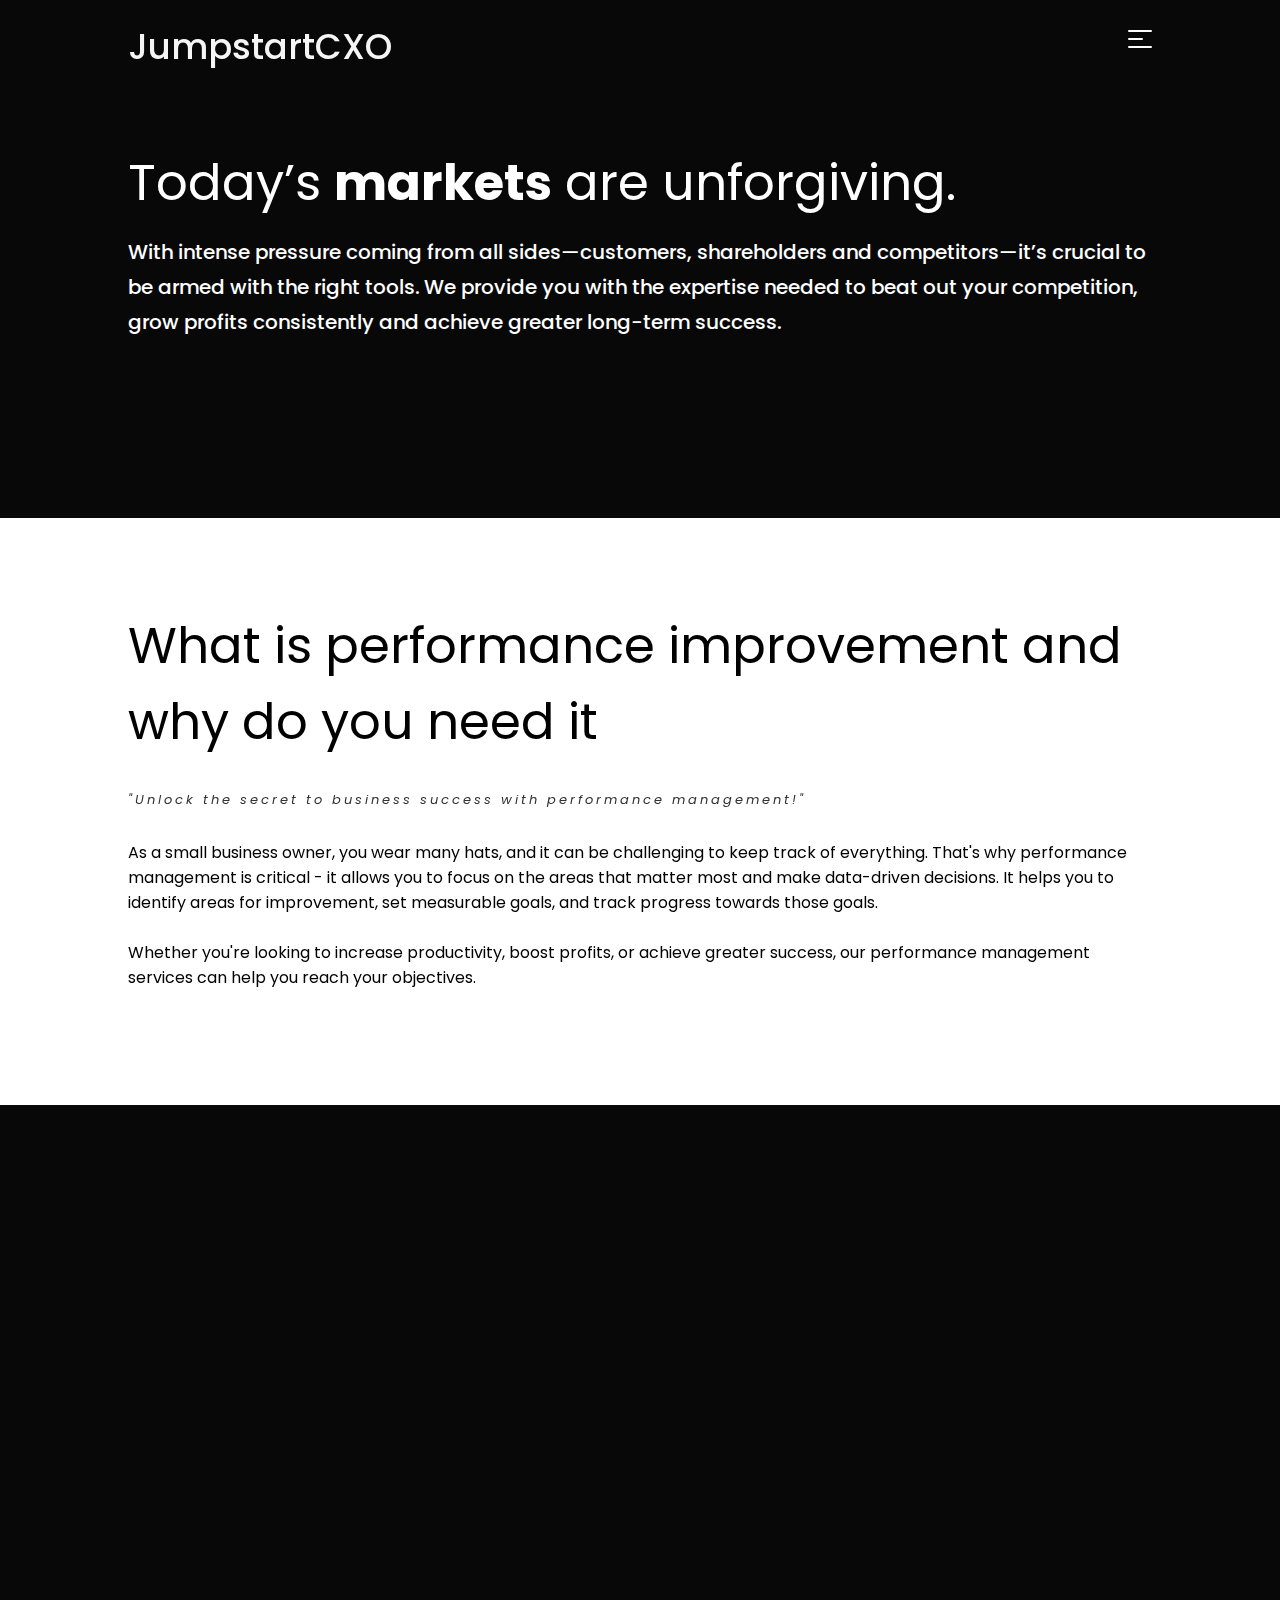
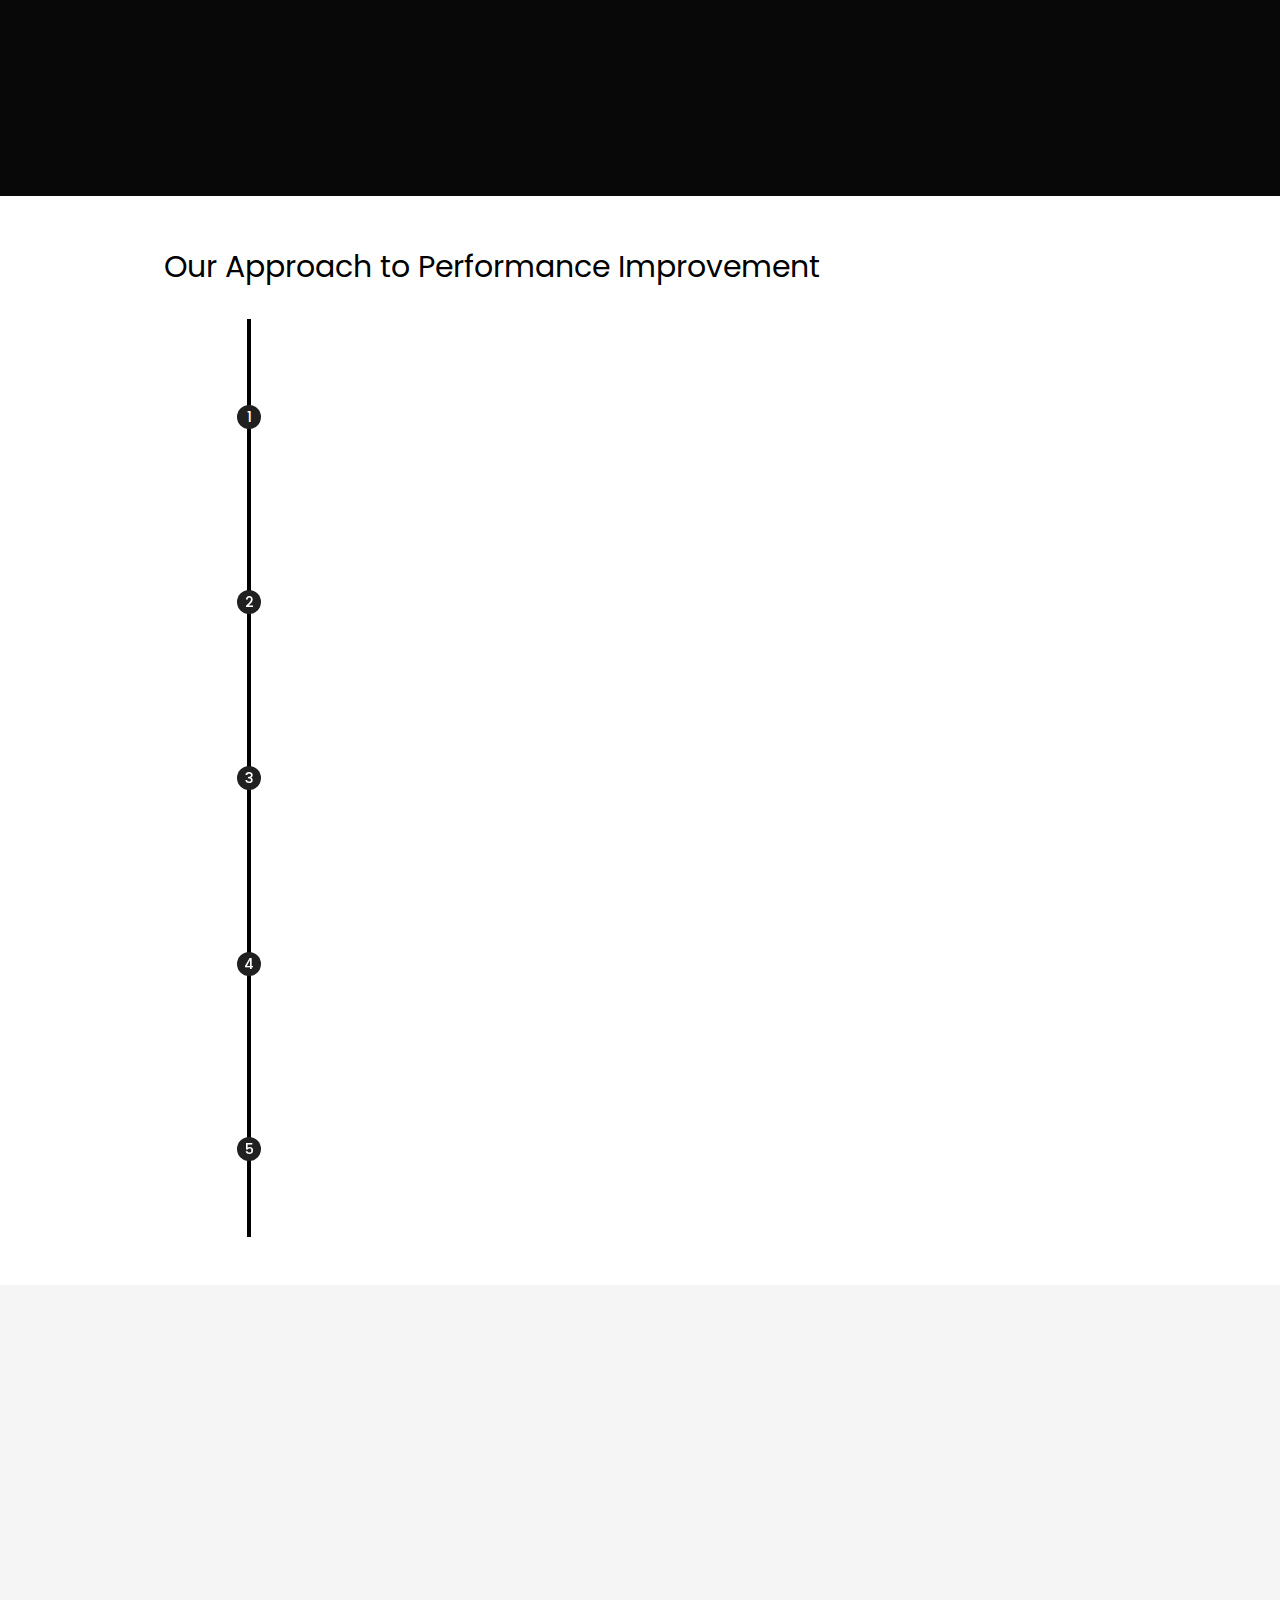
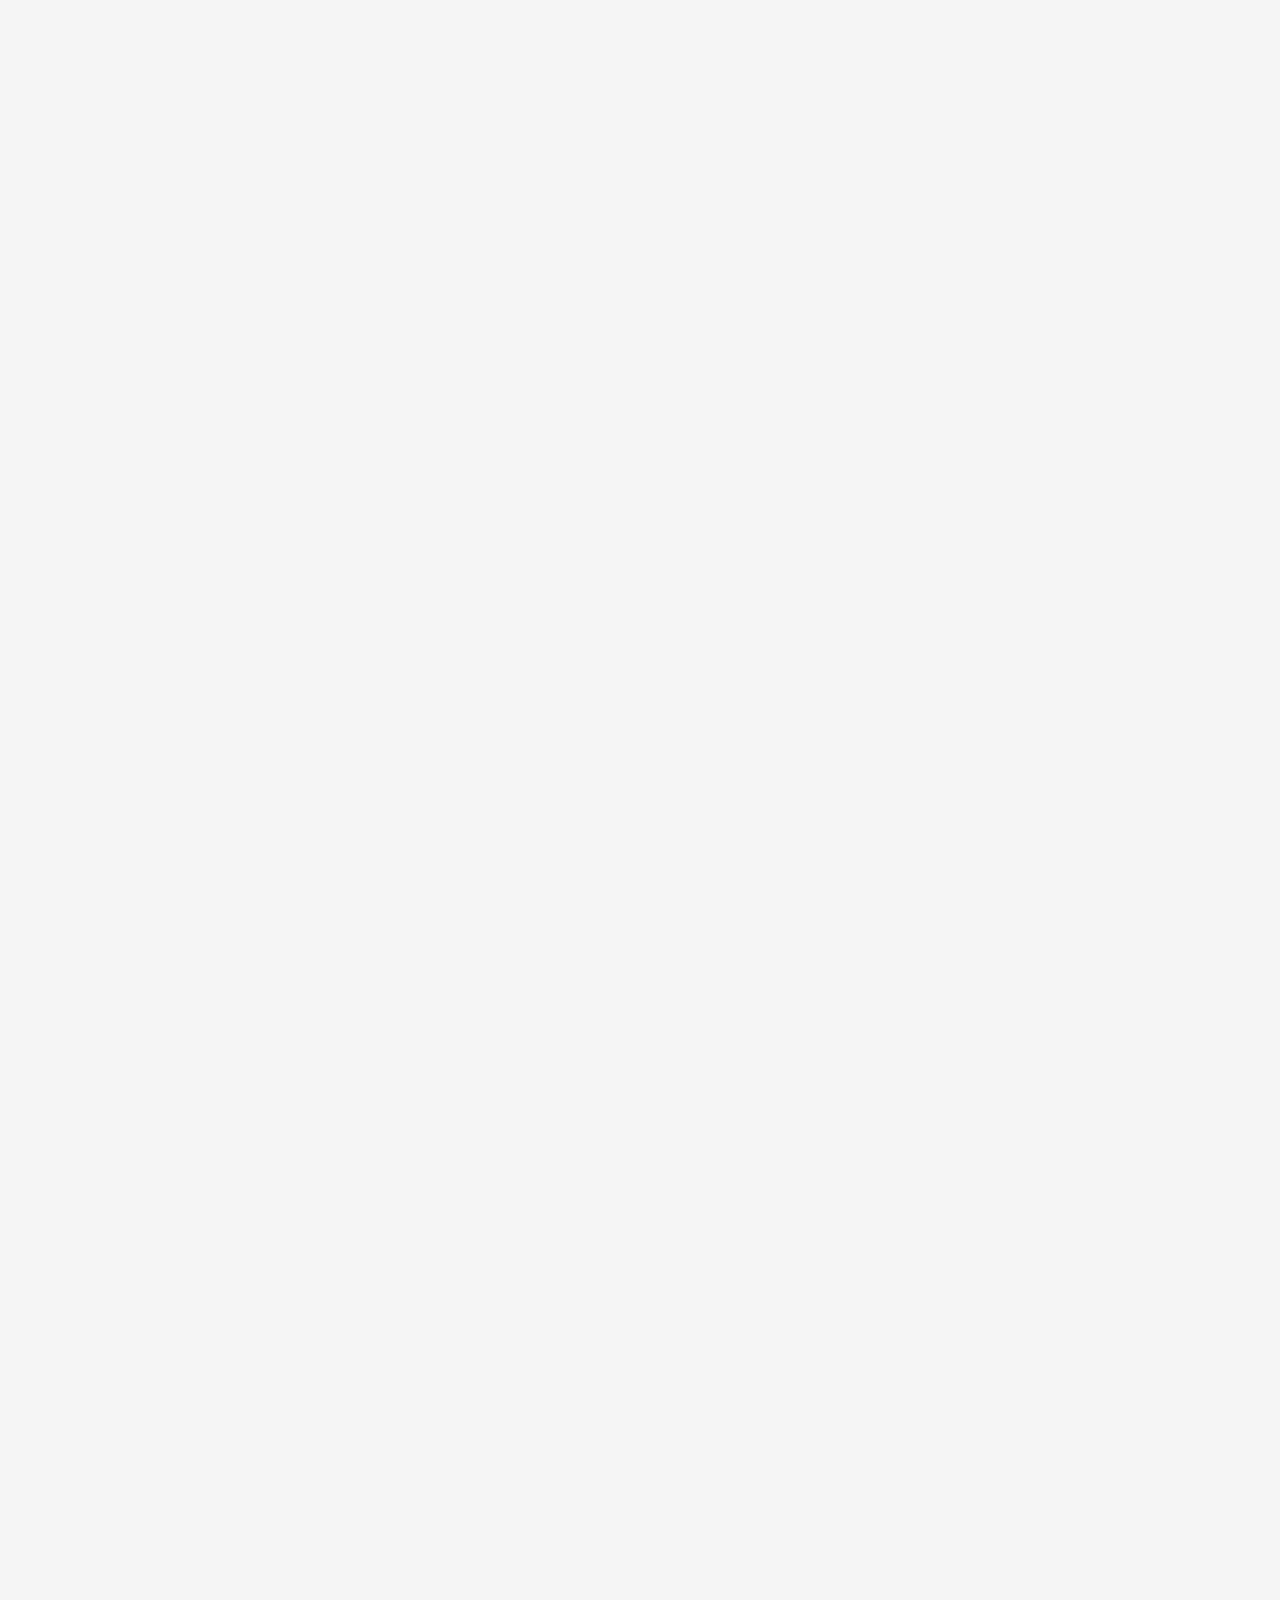
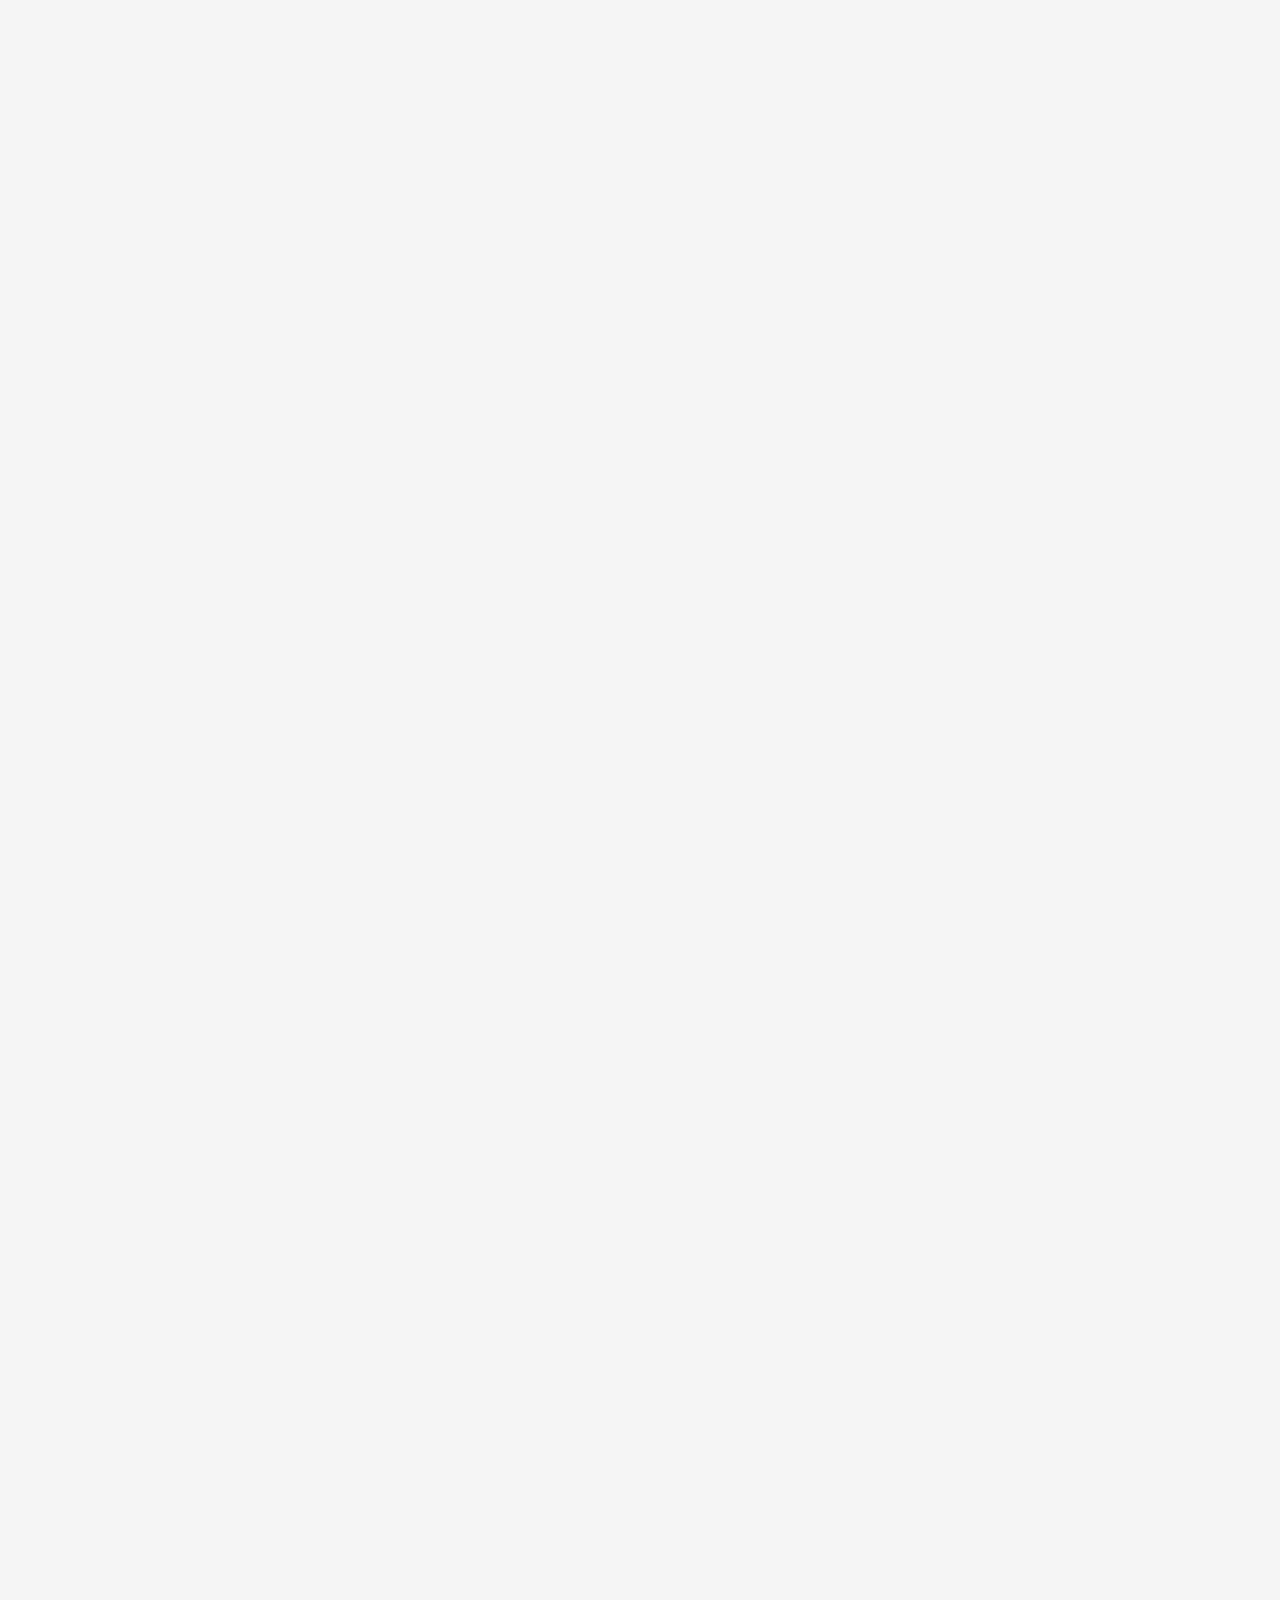
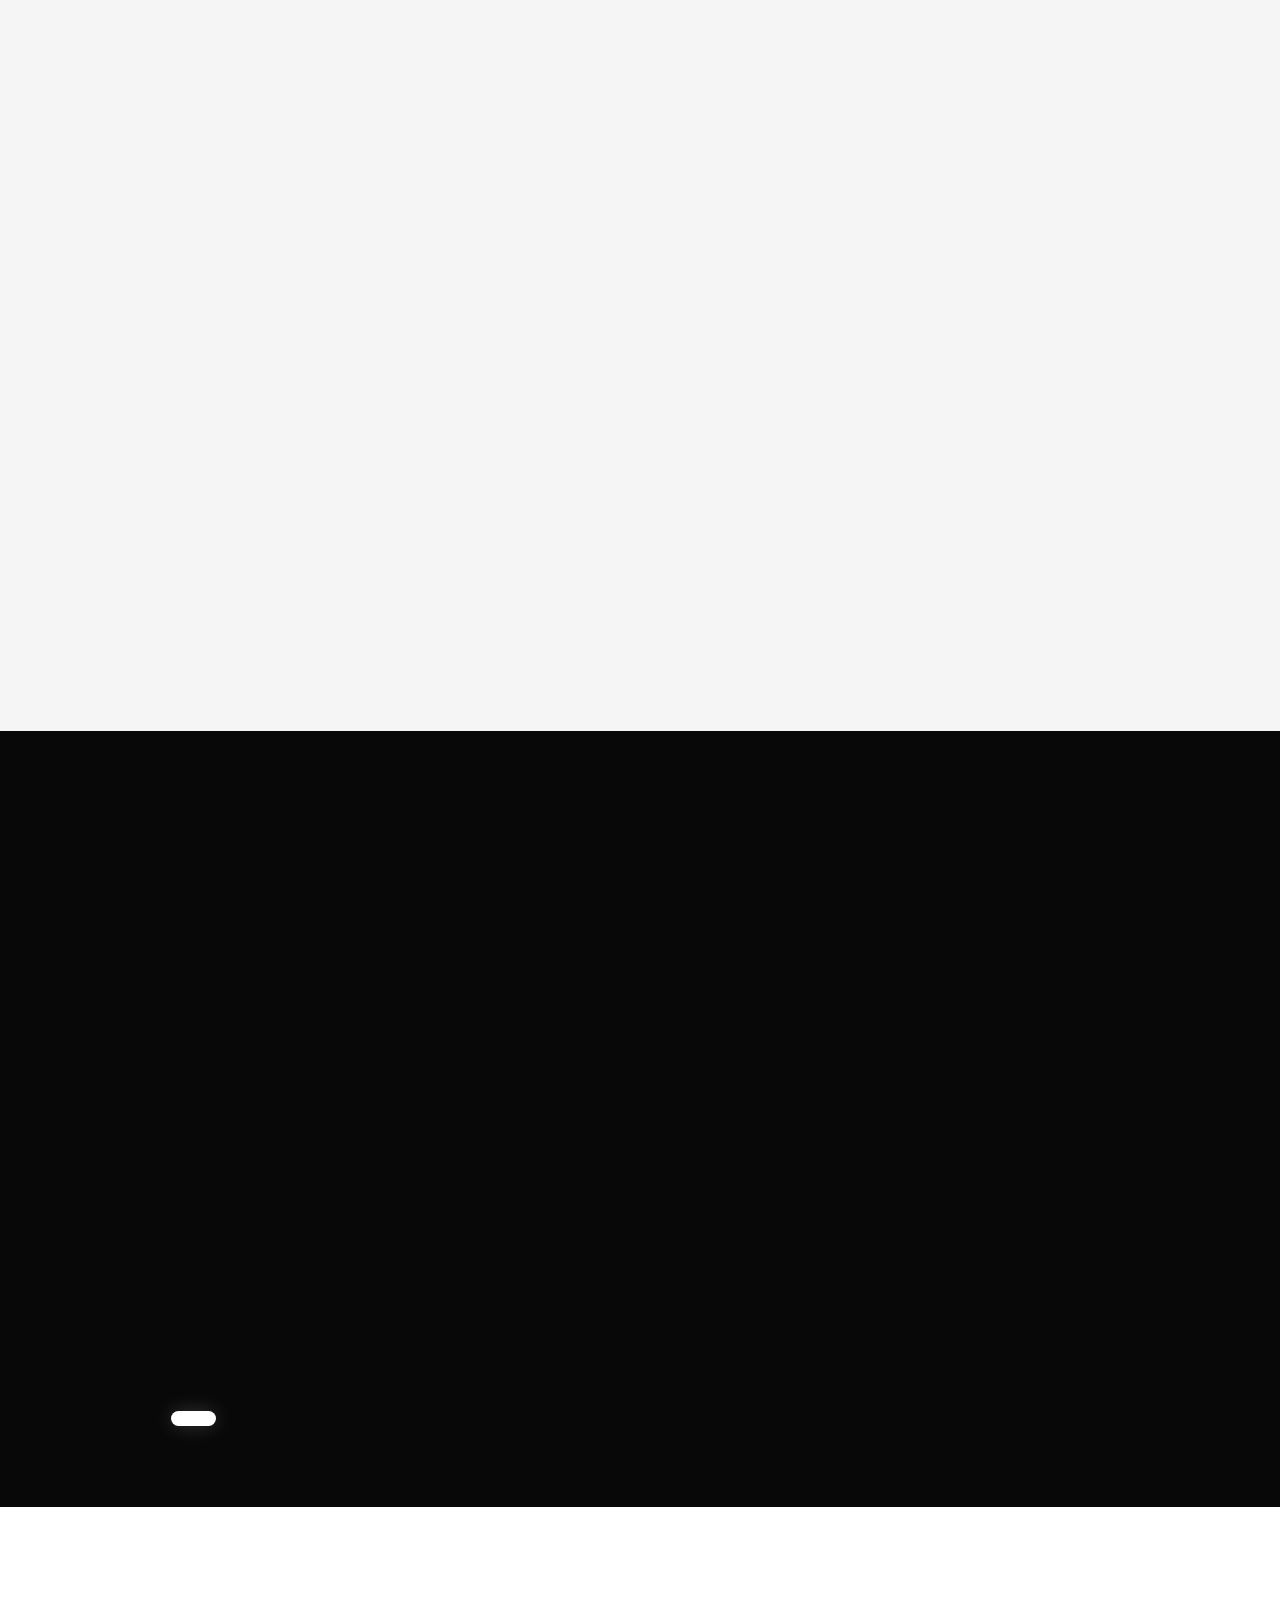
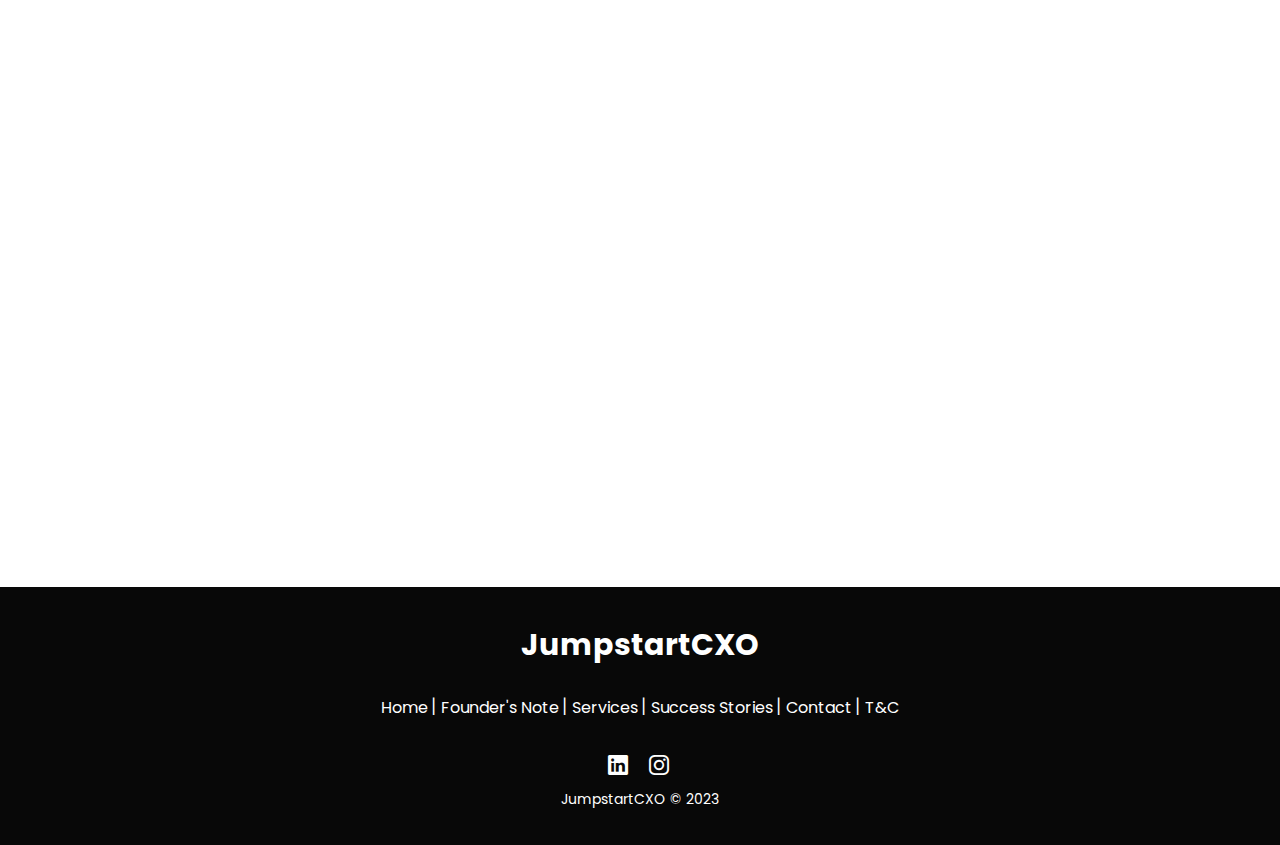
==== index.html @ d3c5786c "adding files" ====
<!DOCTYPE html>
<html lang="en">
<head>
    <meta charset="UTF-8">
    <meta name="viewport" content="width=device-width, initial-scale=1.0">
    <meta name="theme-color" content="#080808" />
    <title>JumpstartCXO | We Have Words</title>
    <link rel="stylesheet" href="css/style.css">
    <link rel="stylesheet" href="css/content.css">
    <link rel="shortcut icon" href="img/favicon.png" type="image/png">
    <link rel="preconnect" href="https://fonts.googleapis.com">
    <link href="https://unpkg.com/aos@2.3.1/dist/aos.css" rel="stylesheet">
    <link rel="stylesheet" href="https://unpkg.com/swiper/swiper-bundle.min.css" /> 
    <link rel="preconnect" href="https://fonts.gstatic.com" crossorigin >
<link href="https://fonts.googleapis.com/css2?family=Poppins:ital,wght@0,300;0,400;0,500;0,600;0,700;0,800;1,300;1,400;1,500;1,600;1,700;1,800&display=swap" rel="stylesheet">
<link rel="stylesheet" href="https://cdn.jsdelivr.net/npm/bootstrap-icons@1.10.2/font/bootstrap-icons.css">

</head>
<body>
       <header>
           
           <a href="index.html" style="text-decoration: none">
        <div class="logo" data-aos="fade" data-aos-delay="700">
            <h1>JumpstartCXO</h1>
        </div>
       </a>
            <label for="menu-control" class="hamburger" data-aos="fade" data-aos-delay="700">
    <i class="hamburger__icon"></i>
    <i style="width: 15px" class="hamburger__icon"></i>
    <i class="hamburger__icon"></i>
  </label>
  
  <input type="checkbox" id="menu-control" class="menu-control">
  
  <aside class="sidebar">
    
    <nav class="sidebar__menu">
      <a href="index.html">Home</a>
      <a href="founder-note.html">Founder's Note</a>
      <p style="margin-bottom: 20px"><a href="index.html#services">Services</a> <button style="background: transparent;color: whitesmoke;font-size: 32px;border:none" id="overr"><i class="bi bi-arrow-down"></i></button></p> <div id="over" class="over">
      <p style="font-size: 14px;"><a href="services/pi.html" >Profitability Improvement</p></a><br>
      <p style="font-size: 14px;margin-top: -25px"><a href="services/pm.html" style="">Performance Management</a></p><br>
      <p style="font-size: 14px;margin-top: -25px"><a href="services/pii.html" style="">Process Improvement</a></p></div>
      
      <a href="index.html#case-studies">Success stories</a>
      <a href="#contact">Contact</a>
    </nav>
    
    <label for="menu-control" class="sidebar__close"></label>
    
    <ul class="sidebar__social">
      <li>
       <a href="">
        <i class="bi bi-linkedin"></i>
        </a>
      </li>
      <li>
        <a href="">
         
        <i class="bi bi-instagram"></i>
        
        </a>
      </li>
    </ul>
  </aside>
  
       
    </header>
    <main>
    <section class="hero">
            <div class="home-text">
                 <p class="animate-text">
                    <span>Today’s <b>markets</b> are unforgiving.<br><b style="" class="b">With intense pressure coming from all sides—customers, shareholders and competitors—it’s crucial to be armed with the right tools. We provide you with the expertise needed to beat out your competition, grow profits consistently and achieve greater long-term success.</b>
                    </span>
                    <span>We help small businesses improve their <b>business performance</b> in a sustainable way.</span>
                    
                 </p>
                 
            </div>
        
   
 

    </section>
    
    <section class="our-philosophy">
        <div class="ph-div" data-aos="fade-up">
            <h1 class="heading">What is performance improvement and why do you need it</h1>
            
            <article>
                <p style="color: #323232;font-size: 13px;font-weight: 400;letter-spacing: 3px;margin-bottom: 30px;margin-top: -20px"><em>"Unlock the secret to business success with performance management!"</em> 
<br>
                </p>
                <p>
                 As a small business owner, you wear many hats, and it can be challenging to keep track of everything. That's why performance management is critical - it allows you to focus on the areas that matter most and make data-driven decisions. It helps you to identify areas for improvement, set measurable goals, and track progress towards those goals.
                </p>
                <br>
                <p>
                   Whether you're looking to increase productivity, boost profits, or achieve greater success, our performance management services can help you reach your objectives.
                </p>
                <br>
                
            </article>
        </div>
    </section>
    <section class="our-services" id="services">
      <h1 class="heading" data-aos="fade-up">Our Services</h1>
        <div class="services">
          <div class="container" data-aos="fade-up">

<a href="services/pi.html">
<div class="card">
<div class="front">
<div class="content">
<i class="bi bi-1-square"></i>

<h3>Profitability Improvement</h3>

</div>

</div>

<div class="back">

<div class="content" style="text-align: left">
<i class="bi bi-1-square"></i>

<h3>Profitability Improvement</h3>
<br>
<p>

We help you identify areas of margin erosion and cost leakages and develop and implement strategies that drive your profits up.
 
</p>

</div>

</div>

</div>
</a>
</div>


<div class="container" data-aos="fade-up">
<a href="services/pm.html">
<div class="card" >

<div class="front">

<div class="content">

<i class="bi bi-2-square"></i>

<h3>Performance Management</h3>

</div>

</div>

<div class="back">

<div class="content" style="text-align: left">
<i class="bi bi-2-square"></i>

<h3>Performance Management</h3>
<br>
<p>
We help companies develop and implement performance management systems that align with business objectives, track progress, and measure success.
</p>

</div>

</div>

</div>
</a>
</div>


<div class="container" data-aos="fade-up">
<a href="services/pii.html">
<div class="card" >

<div class="front">

<div class="content">

<i class="bi bi-3-square"></i>

<h3>Process<br> Improvement</h3>

</div>

</div>

<div class="back">

<div class="content" style="text-align: left">
<i class="bi bi-3-square"></i>

<h3>Process<br> Improvement</h3>
<br>
<p style="font-size: 13px">
We help organizations streamline their operations and increase efficiency through process mapping, process redesign, and implementation of Lean and Six Sigma methodologies.
</p>

</div>

</div>

</div>
</a>
</div>


        </div>
    </section>
    <section>
  <div class="aprch-con">
      <h1 class="heading" style="text-align: center;padding: 0 10vw;font-size: 30px">Our Approach to Performance Improvement</h1>
      <br>
      <br>
      <br>
    <div class="aprch-div div-1-apr" >
      <div class="ap-div">
        <div class="ap-div-u"></div>
      </div>
      <div class="app-div">1</div>
      <div class="app-div-u" data-aos="fade-up">
        <div class="app-div-u-u">
          <svg fill="none" stroke="currentColor" stroke-linecap="round" stroke-linejoin="round" stroke-width="2" style="height: 2.4rem;width: 2.4rem" viewBox="0 0 24 24">
            <path d="M12 22s8-4 8-10V5l-8-3-8 3v7c0 6 8 10 8 10z"></path>
          </svg>
        </div>
        <div class="ap-text">
          <h2 style="margin-bottom: 20px;font-weight: 400">Unparalleled Consulting minds</h2>
          <p style="font-size: 13px">Our team of experienced and talented consultants are experts in their fields. They have the knowledge and experience to help clients solve complex problems, identify opportunities for improvement and maximize value creation.
</p>
        </div>
      </div>
    </div>
    <div class="aprch-div" >
      <div class="ap-div">
        <div class="ap-div-u"></div>
      </div>
      <div class="app-div">2</div>
      <div class="app-div-u" data-aos="fade-up">
        <div class="app-div-u-u">
          <svg fill="none" stroke="currentColor" stroke-linecap="round" stroke-linejoin="round" stroke-width="2" style="height: 3rem;width: 3rem" viewBox="0 0 24 24">
            <path d="M22 12h-4l-3 9L9 3l-3 9H2"></path>
          </svg>
        </div>
        <div class="ap-text">
          <h2 style="margin-bottom: 20px;font-weight: 400">Philosophy of evidence over opinion</h2>
          <p style="font-size: 13px">While previous experience informs the starting point, the correct solution is deduced from the data. The evidence base is collaboratively built and shared with the client.</p>
        </div>
      </div>
    </div>
    <div class="aprch-div" >
      <div class="ap-div">
        <div class="ap-div-u"></div>
      </div>
      <div class="app-div">3</div>
      <div class="app-div-u" data-aos="fade-up">
        <div class="app-div-u-u">
          <svg fill="none" stroke="currentColor" stroke-linecap="round" stroke-linejoin="round" stroke-width="2" style="height: 3rem;width: 3rem" viewBox="0 0 24 24">
            <circle cx="12" cy="5" r="3"></circle>
            <path d="M12 22V8M5 12H2a10 10 0 0020 0h-3"></path>
          </svg>
        </div>
        <div class="ap-text">
          <h2 style="margin-bottom: 20px;font-weight: 400">A delivery plan with implementation support</h2>
          <p style="font-size: 13px">We use our findings on improvement opportunities to develop a delivery plan. Our extensive experience in improvement programs takes us beyond planning to actual implementation</p>
        </div>
      </div>
    </div>
    <div class="aprch-div" >
      <div class="ap-div">
        <div class="ap-div-u"></div>
      </div>
      <div class="app-div">4</div>
      <div class="app-div-u" data-aos="fade-up">
        <div class="app-div-u-u">
          <i style="font-size: 3rem" class="bi bi-bounding-box"></i>
            <circle cx="12" cy="5" r="3"></circle>
            <path d="M12 22V8M5 12H2a10 10 0 0020 0h-3"></path>
          </svg>
        </div>
        <div class="ap-text">
          <h2 style="margin-bottom: 20px;font-weight: 400">Collaborative but challenging</h2>
          <p style="font-size: 13px">We understand that getting results means working with those who do the work. We carry out our vast majority of projects at clients’ sites and with their involvement, but we remain objective. When needed, we will challenge them respectfully to improve outcomes.
</p>
        </div>
      </div>
    </div>
    <div class="aprch-div" style="padding-bottom: 2.5rem" >
      <div class="ap-div">
        <div class="ap-div-u"></div>
      </div>
      <div class="app-div">5</div>
      <div class="app-div-u" data-aos="fade-up">
        <div class="app-div-u-u">
          <svg fill="none" stroke="currentColor" stroke-linecap="round" stroke-linejoin="round" stroke-width="2" style="height: 3rem;width: 3rem" viewBox="0 0 24 24">
            <path d="M20 21v-2a4 4 0 00-4-4H8a4 4 0 00-4 4v2"></path>
            <circle cx="12" cy="7" r="4"></circle>
          </svg>
        </div>
        <div class="ap-text">
          <h2 style="margin-bottom: 20px;font-weight: 400">Track record of success</h2>
          <p style="font-size: 13px">We have successfully delivered multiple organizational cost reduction transformations, with savings consistently in the range of 15-25%.



</p>
        </div>
      </div>
    </div>
  </div>
</section>
    <section class="our-works" id="case-studies">
        <h1 class="heading" data-aos="fade-up">Success Stories</h1>
        <div class="case-studies">
            
            
            <div class="case-items" data-aos="fade-up">
                <a href="success-stories/margin-expansion-through-sales-channel-optimisation.html" style="text-decoration: none">
                <img src="img/9.jpg">
                <div class="case-text"><h4>Margin expansion through sales-channel optimisation</h4>
                <span class="tag" style="width: 200px;color: white; background: #080808;border-color: whitesmoke;margin-bottom: 300px;">Profitability Improvement</span> <span class="tag" style="width: 80px;color: white; background: #080808;border-color: whitesmoke">Retail</span>
                </a>
                </div>
                
            </div>
            <div class="case-items" data-aos="fade-up">
                <a href="success-stories/margin-expansion-through-improved-pricing-accuracy.html" style="text-decoration: none">
                <img src="img/4.jpg">
                <div class="case-text dif"><h4>Margin Expansion through improved pricing accuracy</h4>
                <span class="tag" style="width: 200px;color: white; background: #080808;border-color: whitesmoke">Profitability Improvement</span> <span class="tag" style="width: 120px;color: white; background: #080808;border-color: whitesmoke">Wholesale</span>
                </a>
                </div>
            </div>
            <div class="case-items" data-aos="fade-up">
                <a href="success-stories/margin-expansion-through-cost-optimisation.html" style="text-decoration: none">
                <img src="img/6.jpg">
                <div class="case-text"><h4>Margin Expansion through cost optimisation</h4>
                <span class="tag" style="width: 200px;color: white; background: #080808;border-color: whitesmoke">Profitability Improvement</span> <span class="tag" style="width: 80px;color: white; background: #080808;border-color: whitesmoke">Retail</span></a></div>
            </div>
            <div class="case-items" data-aos="fade-up">
                <a href="success-stories/increasing-throughput-through-inventory-management.html" style="text-decoration: none">
                <img src="img/5.jpg">
                <div class="case-text dif"><h4>Increasing throughput through inventory management</h4>
                <span class="tag" style="width: 200px;color: white; background: #080808;border-color: whitesmoke">Profitability Improvement</span> <span class="tag" style="width: 120px;color: white; background: #080808;border-color: whitesmoke">Manufacturing</span></a></div>
            </div>
            <div class="case-items" data-aos="fade-up">
                <a href="success-stories/higher-project-success-using-advanced-project-management-techniques.html" style="text-decoration: none">
                <img src="img/8.jpg">
                <div class="case-text"><h4>Higher Project success using advanced project management techniques</h4>
                <span class="tag" style="width: 200px;color: white; background: #080808;border-color: whitesmoke">Process Improvement</span> <span class="tag" style="width: 120px;color: white; background: #080808;border-color: whitesmoke">Professional Services</span>
                </a>
                </div>
            </div>
            
          
        </div>
        
        
    </section>
    
    
    
    <section class="our-testimonials">
        <h1 class="heading" data-aos="fade-up">Testimonials</h1>
        <div class="swiper" style="padding-bottom: 80px"> 
            <div class="swiper-wrapper" > 
     <div class="swiper-slide" data-aos="fade-up"><p><svg xmlns="http://www.w3.org/2000/svg" width="30" height="30" viewBox="0 0 24 24" style="color: #757575;padding: 7px"><path d="M14.017 21v-7.391c0-5.704 3.731-9.57 8.983-10.609l.995 2.151c-2.432.917-3.995 3.638-3.995 5.849h4v10h-9.983zm-14.017 0v-7.391c0-5.704 3.748-9.57 9-10.609l.996 2.151c-2.433.917-3.996 3.638-3.996 5.849h3.983v10h-9.983z"/></svg>We engaged JumpstartCXO to help us overcome performance roadblocks in our oversees operations in the areas of logistics and go-to market, and they delivered beyond our expectations. Their strategic approach to performance improvement transformed our operations and led to significant gains in productivity and efficiency. Their expert analysis and tailored solutions have helped us streamline our operations, increase efficiency, and boost overall productivity. We now have the systems, processes, and tools in place to drive sustained success and growth. We are grateful for their support and highly recommend JumpstartCXO to any business looking to drive performance improvement.<svg xmlns="http://www.w3.org/2000/svg" width="30" height="30" viewBox="0 0 24 24" style="color: #757575;padding: 7px"><path d="M9.983 3v7.391c0 5.704-3.731 9.57-8.983 10.609l-.995-2.151c2.432-.917 3.995-3.638 3.995-5.849h-4v-10h9.983zm14.017 0v7.391c0 5.704-3.748 9.571-9 10.609l-.996-2.151c2.433-.917 3.996-3.638 3.996-5.849h-3.983v-10h9.983z"/></svg></p>
         <div class="author">
             <a href="https://www.hytjewelry.com/" style="text-decoration: none; color: #080808">
             <img src="img/avatar.jpg" alt="">
             <div class="name">
                 
                 
                 
             <span><b>Yash Khinduka</b></span>
             <br>
             <span>Founder, HYT Jewelry </span>
             </div>
             </a>
         </div></div>  
     
     </div> 
     
     <div class="swiper-prev" style="right: 70px"><i class="bi bi-arrow-left"></i></div>
     <div class="swiper-next" style="right: 0px"><i class="bi bi-arrow-right"></i></div>  
     <div class="swiper-pagination"
     style="position: absolute;z-index: 21;left: 0px;width: 130px!important;height: 50px;display: flex;justify-content: center;align-items: center;left: auto!important;bottom: 0px !important; background: transparent">
         
     </div>
    </section>
    <section class="contact" id="contact">
        <h1 class="heading" data-aos="fade-up">Let's talk</h1>
        <br>
        <p data-aos="fade-up">Don't let underperformance hold your business back any longer. Contact us today to schedule a consultation and discover how our performance measurement services can help your business achieve its goals.</p>
        <div class="form" data-aos="fade-up">
            <form>
            <div class="form-left">
             <i class="bi bi-person-circle" style="font-size: 20px"></i><input class="form-input" placeholder="Your Name" name="name" type="text"><br>
                <i class="bi bi-envelope-fill" style="font-size: 20px"></i><input class="form-input" placeholder="Your Email" name="email"  type="email"><br>
                <i class="bi bi-phone-fill" style="font-size: 20px"></i></i><input class="form-input" placeholder="Your Phone Number" name="phone" type="text"><br>
            </div>
            <div class="form-right">
                <i class="bi bi-chat-square-text-fill" style="font-size: 20px; position: absolute;margin-top: 10px"></i><textarea class="form-textarea" name="message" placeholder="Tell us about your project"></textarea><br>
                <input type="checkbox" name="t&c" id="t&c" required > <label>agree to all <a href="t-and-c.html" style="color: black; border-color: black"> T&Cs</a></label>
                <button type="submit" class="form-button">Send <i class="bi bi-arrow-right" style="font-size: 20px"></i></button>
            </div>
            </form>
        </div>
    </section>
   </main>
<footer class="footer-distributed">

			

				<h3 style="font-size: 30px">JumpstartCXO</h3>

				<p class="footer-links">
					<a href="index.html" class="link-1">Home</a>
					
					<a href="founder-note.html">Founder's Note</a>
				
					<a href="index.html#services">Services</a>
				
					<a href="index.html#case-studies">Success Stories</a>
					
					<a href="index.html#contact">Contact</a>
					<a href="t-and-c.html">T&C</a>
				</p>

				
			

			

				<div class="footer-icons">

					<a href="#"><i class="bi bi-linkedin"></i></a>
					<a href="#"><i class="bi bi-instagram"></i></a>

				</div>


			

			

				<p class="footer-company-name">JumpstartCXO  © 2023</p>

				
			

		</footer>
    
<script src="https://unpkg.com/swiper/swiper-bundle.min.js"></script>    
<script src="https://unpkg.com/aos@2.3.1/dist/aos.js"></script> 

<script> 
    AOS.init({
    duration: 700,
    }); 

    const swiper = new Swiper('.swiper', 
        { 
        direction: 'horizontal',
        loop: true,
        pagination: { 
        el: '.swiper-pagination', 
        clickable: true,
        bulletClass: 'swiper-bullet',
        bulletActiveClass: 'swiper-active',
        },
        navigation: { 
        nextEl: '.swiper-next',
        prevEl: '.swiper-prev', 
        },
        scrollbar: { 
        el: '.swiper-scrollbar', 
        },
        slidesPerView: 1,
        spaceBetween: 10,
        breakpoints: {
          450: {
            slidesPerView: 1,
            spaceBetween: 20,
          },
          900: {
            slidesPerView: 1,
            spaceBetween: 70,
          },
        },
         });
         
    
</script>    
<script>
         const txts=document.querySelector(".animate-text").children,
               txtsLen=txts.length;
           let index=0;
          const textInTimer=5000,
                textOutTimer=4500;

         function animateText() {
            for(let i=0; i<txtsLen; i++){
              txts[i].classList.remove("text-in","text-out");  
            }
            txts[index].classList.add("text-in");

            setTimeout(function(){
                txts[index].classList.add("text-out");              
            },textOutTimer)

            setTimeout(function(){

              if(index == txtsLen-1){
                  index=0;
                }
               else{
                   index++;
                 }
                animateText();
            },textInTimer); 
         }
         
         animateText();
       const overr =document.querySelector("#overr")
       const over = document.querySelector("#over")
       overr.onclick = function() { over.classList.toggle('tick'); }
</script>
  
  
</body>
</html>
---- css/style.css ----
* {
    margin: 0;
    padding: 0;
    box-sizing: border-box;
    scroll-behavior: smooth;
    font-family: 'Poppins', sans-serif;
}

.heading {
    font-size: 65px;
    font-weight: 400;
}

body {
    width: 100vw;
    overflow-x: hidden;
}        

@media (max-width: 800px){ 
    .heading {
    font-size: 50px;
    font-weight: 400;
    }
}

@media (max-width: 450px){ 
    .heading {
    font-size: 40px;
    font-weight: 400;
    }
}

header {
    padding: 20px 10vw;
    width: 100%;
    z-index: 9999;
    position: absolute;
   
}


header .logo h1{
    color: whitesmoke;
    font-size: 35px;
    font-weight: 500;
}

.hamburger {
  position: absolute;
  right: 10vw;
  top: 30px;
  display: flex;
  height: 18px;
  width: 24px;
  flex-direction: column;
  justify-content: space-between;
  cursor: pointer;
  user-select: none;
  z-index: 1;
}

.hamburger__icon {
    display: inline-block;
    height: 2px;
    width: 24px;
    color: #fff;
    background: #fff;
    border-radius: 2px;
}

.blur-back {
    height: 100vh;
    width: 100%;
    position: fixed;
    top: 0;
    right: -100%;
    background: rgba(255,255,255,0.0);
    backdrop-filter: blur(20px);
    transition: 0.5s ease-in-out;
    z-index: 99;
}

.sidebar {
  height: 100vh;
  width: 320px;
  background: rgba(0,0,0,0.6);
  backdrop-filter: blur(20px);
  position: fixed;
  top: 0;
  right: -100%;
  padding: 0 40px;
  display: flex;
  flex-direction: column;
  transition: 0.6s ease-in-out;
  z-index: 9999;
}

.sidebar__close {
    position: absolute;
    top: 50%;
    left: -30px;
    background: #fff;
    color: #000;
    height: 60px;
    width: 60px;
    border-radius: 50%;
    box-shadow: 0 0 20px 20px rgba(0,0,0,0.03);
    display: flex;
    justify-content: center;
    align-items: center;
    transform: translatex(100%);
    cursor: pointer;
    transition: transform 0.6s ease-in-out 0.2s;
}

.sidebar__close::before, .sidebar__close::after {
      content: "";
      height: 2px;
      background: #000;
      width: 24px;
      display: block;
      position: absolute;
}

.sidebar__close::after {
      transform: rotate(90deg);
}

.sidebar__menu {
    display: flex;
    flex-direction: column;
    flex: 1;
    justify-content: center;
    font-size: 30px;
    margin-top: 80px;
    margin-bottom: 20px;
    color: #fff;
    
}

.sidebar__menu a {
  color: currentcolor;
  text-decoration: none;
  transform: translatex(80%);
  transition: transform 0.5s ease-in-out;
  margin-bottom: 20px;
}

.over {
    height: 0px;
    transition: .3s;
    overflow: hidden;
}

.tick {
    height: 150px; ! important 
   
}

.sidebar__menu a::before {
        content: "";
        height: 2px;
        background: #fff;
        width: 120px;
        position: absolute;
        bottom: -2px;
        left: 0;
        transform: translatex(-50%);
        opacity: 0;
        transition: transform 0.5s ease-in-out, opacity 0.5s linear;
}      


.sidebar__menu a:hover::before {
          transform: translatex(0);
          opacity: 1;
}

 .sidebar__menu a:nth-child(1) {
	 transition-delay: 0.1s;
}
 .sidebar__menu a:nth-child(2) {
	 transition-delay: 0.15s;
}
 .sidebar__menu a:nth-child(3) {
	 transition-delay: 0.2s;
}
 .sidebar__menu a:nth-child(4) {
	 transition-delay: 0.25s;
}
 .sidebar__menu a:nth-child(5) {
	 transition-delay: 0.3s;
}
 .sidebar__social {
	 display: flex;
	 list-style: none;
	 padding: 0;
	 margin-bottom: 80px;
}
 .sidebar__social li {
	 margin: 4px;
}
 .sidebar__social a, .sidebar__social i {
	 display: inline-block;
	 height: 18px;
	 width: 18px;
	 font-size: 20px;
	 margin: 10px;
	 color: white;
}
 .menu-control {
	 display: none;
}
 .menu-control:checked + .sidebar {
	 right: 0;
}

 .menu-control:checked + .sidebar .sidebar__close {
	 transform: translatex(0) rotate(45deg);
}
 .menu-control:checked + .sidebar .sidebar__menu a {
	 transform: translatex(0);
}

/* Header End */
/* Hero Start */
.hero {
    background: #080808;
    color: whitesmoke;
    padding: 150px 10vw 140px 10vw;
    width: 100%;
    overflow-x: hidden;
}

.hero-heading h1 {
    font-size: 70px;
    font-weight: 400;
}

.home-text p{
	margin-bottom:120px;
	width: 80vw;
	height: 12vh;
}


.home-text p span{
    font-size: 50px;
    color:#fff;
    font-weight: 400;
    display: inline-block;
    display: none;
    line-height: 1.3;
}

.home-text p span .b {
    font-size: 20px;
    font-weight: 500; 
    margin-top: 20px;
    line-height: 35px; 
    display: block;
}

.home-text p span .ana {
    font-size: 60px;
    margin-top: 100px;
}

.home-text p span.text-in{
	display: block;
	animation: textIn .5s;
}
.home-text p span.text-out{
	animation: textOut .5s;
}
@keyframes textIn{
	0%{
		transform: translateY(100%);
		opacity: 0;
	}
	100%{
		transform: translateY(0%);
		opacity: 1;
	}
}
@keyframes textOut{
	0%{
		transform: translateY(0%);
		opacity: 1;
	}
	100%{
		transform: translateY(-100%);
   opacity: 0;
	}
}

@media (max-width: 1000px){
    .home-text p{
    height: 40vh;
    }
}

@media (max-width: 450px){
    .home-text p{
    height: 30vh;
    font-size: 18px;
    }
    .home-text p span {
    font-size: 32px;
    font-weight: 400;
}
.home-text p span .b {
    font-size: 13px;
}
.home-text p span .ana {
    font-size: 35px;
    margin-top: 50px;
}


}






.hero-buttons {
    margin-top: 80px;
}

.hero-buttons button {
    padding: 13px 34px;
    border-radius: 35px;
    margin-right: 25px;
    margin-top: 20px;
    font-size: 20px;
    font-weight: 300;
    text-align: center;
    width: 220px;
    border: 2px solid whitesmoke;
}

.light-button {
    border: none;
    background: whitesmoke;
    transition: 500ms;
    z-index: 1;
}

.light-button:hover {
    background: #d4d4d4;
}

.dark-button {
    background: #080808;
    color: whitesmoke;
    transition: 500ms;
    z-index: 1;
}

.dark-button:hover {
    background: #d4d4d4;
    color: black;
}

.ccc {
    width: 450px;
}

.ppp {
    padding: 30px 20px;
}

@media (max-width: 800px){
    .ccc {
    width: 300px;
}

.ppp {
    padding: 20px 15px;
}
    
    .hero {
        padding: 130px 7vw 90px 7vw;
    }
    header {
        padding: 25px 7vw;
    }
    .hero-heading h1 {
    font-size: 50px;
    font-weight: 400;
    }
}

@media (max-width: 450px){
    .hero {
        padding: 100px 5vw 70px 5vw;
    }
    header {
        padding: 20px 5vw;
    }
    header .logo h1 {
        font-size: 25px;
    }
    .hero-heading h1 {
        font-size: 50px;
        font-weight: 400;
    }
    .hero-buttons {
        margin-top: 30px;
    }
    .hero-buttons button {
        padding: 8px 15px;
    }
}

/* Hero End */
/* Our Philosophy Start */
.our-philosophy {
    width: 100%;
    display: flex;
    justify-content: center;
    align-items: center;
    padding: 10vh 10vw;
}

.ph-div h1 {
    font-size: 50px;
    margin-bottom: 50px;
}

@media (max-width: 800px){
    .our-philosophy {
        padding: 5vh 15px;
    }
    .ph-div h1 {
        font-size: 35px;
    }
}

@media (max-width: 450px){
    .ph-div h1 {
        font-size: 28px;
    }
}
/* Our Philosophy End */

.tag {
    font-size: 8px; ! important
    
}

/* Our Services Start */
.our-services {
    background: #080808;
    width: 100%;
    padding: 7vh 6vw 10vh 6vw;
}

.our-services .heading {
    color: whitesmoke;
    text-align: center;
    margin-bottom: 60px;
}

.services {
    width: 100%;
    display: flex;
    flex-wrap: wrap;
    justify-content: space-around;
    align-items: center;
}

.container {
height: auto;

width: 100%;

cursor: pointer;

}

.card {
transform-style: preserve-3d;
height: 350px;
width: 100%;
margin-bottom: 30px;
transition: 0.7s ease;
}

.front,
.back {
height: 100%;
width: 100%;
transform-style: preserve-3d;
color: #080808;
display: flex;
align-items: center;
justify-content: center;
text-align: center;
border-radius: 1rem;
position: absolute;
top: 0;
bottom: 0;
backface-visibility: hidden;
}

.front {

background: whitesmoke;

}

.front i {

font-size: 40px;

}

.back i {
font-size: 30px;
}

.content {

transform: translateZ(60px);
margin: 25px;

}

.content h3 {
font-size: 22px;
margin-top: 8px;
font-weight: 600;
letter-spacing: 0.04em;
}

.content p {

font-size: 14px;

line-height: 2em;

letter-spacing: 0.02em;

}

.back {

background-color: whitesmoke;

transform: rotateY(-180deg);

}

.container:hover .card {

transform: rotateY(-180deg);

}

@media screen and (min-width: 992px) {

section {

padding: 0 1em;

}

.container {

flex-basis: 0 0 33.33%;

max-width: 33.33%;

padding: 0 1.5em;

}

}

/* Our Services End */

.aprch-con {
    width: 100%; 
display: flex; 
padding-left: 1.25rem;
padding-right: 1.25rem; 
padding-top: 3rem;
padding-bottom: 3rem; 
margin-left: auto;
margin-right: auto; 
flex-wrap: wrap; 
}

.aprch-div {
    display: flex; 
position: relative; 
padding-bottom: 5rem; 
margin-left: auto;
margin-right: auto; 
}

.div-1-apr {
    padding-top: 2.5rem; 
}

.ap-div {
    display: flex; 
position: absolute; 
top: 0;
right: 0;
bottom: 0;
left: 0; 
justify-content: center; 
align-items: center; 
width: 1.5rem; 
height: 100%; 

}

.ap-div-u {
    background-color: #000000; 
width: 0.25rem; 
height: 100%; 
pointer-events: none; 

}

.app-div {
    display: inline-flex; 
position: relative; 
z-index: 10; 
margin-top: 2.5rem; 
background-color: #202020; 
color: #ffffff; 
font-size: 0.875rem;
line-height: 1.25rem; 
font-weight: 500; 
flex-shrink: 0; 
justify-content: center; 
align-items: center; 
width: 1.5rem; 
height: 1.5rem; 
border-radius: 9999px; 

}

.app-div-u {
    display: flex; 
padding-left: 1.5rem; 
flex-direction: column; 
flex-grow: 1; 
align-items: flex-start; 
}

.app-div-u-u {
    display: inline-flex; 
background-color: #050505; 
color: #fff; 
flex-shrink: 0; 
justify-content: center; 
align-items: center; 
width: 6rem; 
height: 6rem; 
border-radius: 9999px; 

}

.ap-text {
    margin-top: 1.5rem; 
flex-grow: 1; 
}


@media (min-width: 650px){
    .aprch-div {
        align-items: center; 
    }
    .app-div {
        margin-top: 0; 
    }
    .app-div-u {
        flex-direction: row; 
align-items: center; 

    }
    .ap-text {
        padding-left: 1.5rem; 
margin-top: 0; 
    }
    
    
    
}

@media (min-width: 950px){
    .aprch-div {
        width: 66.666667%; 
    }
    .app-div-u {
        padding-left: 2rem; 
    }
}




/* Our Works Start */

.our-works {
    width: 100%;
    padding: 10vh 10vw;
    background: whitesmoke;
    
}

.our-works .heading {
    color: #080808;
    text-align: center;
}

.gallery {
    display: grid; 
    grid-template-columns: repeat(8, 1fr);
    grid-template-rows: repeat(8, 5vw);
    grid-gap: 15px;
    padding-top: 60px;
    padding-bottom: 60px;
}

.gallery__img { 
    width: 100%; 
    height: 100%; 
    object-fit: cover; 
}

.gallery__item--1 { 
    grid-column-start: 1; 
    grid-column-end: 3; 
    grid-row-start: 1; 
    grid-row-end: 3; 
}

.gallery__item--2 { 
    grid-column-start: 3; 
    grid-column-end: 5; 
    grid-row-start: 1; 
    grid-row-end: 3; 
}

.gallery__item--3 { 
    grid-column-start: 1; 
    grid-column-end: 5; 
    grid-row-start: 3; 
    grid-row-end: 6; 
}

.gallery__item--4 { 
    grid-column-start: 5; 
    grid-column-end: 9; 
    grid-row-start: 1; 
    grid-row-end: 6; 
}

.gallery__item--5 { 
    grid-column-start: 1; 
    grid-column-end: 5; 
    grid-row-start: 6; 
    grid-row-end: 9; 
}

.gallery__item--6 { 
grid-column-start: 5; 
grid-column-end: 9; 
grid-row-start: 6; 
grid-row-end: 9; 
}

@media (max-width: 450px){
    .gallery {
        display: block;
        grid: none;
    }
    .gallery__img {
        height: auto;
        width: 100%;
        margin-bottom: 15px;
    }
}

.case-studies {
    width: 100%;
    margin-top: 50px;
    margin-bottom: 25px;
}

.case-items {
    padding-bottom: 35px;
    display: inline-block;
    width: 100%;
    transition: 1s ease all;
    box-sizing: border-box;
    text-align: center;
}

.case-items img {
    padding-bottom: 15px;
    width: 90%;
    margin: 15px 5% 15px 5%;
    transition: 500ms;
}

.case-items img:hover {
    transform: scale(1.05) rotate(4deg);
}

.case-text {
    width: 100%;
    max-width: 600px;
    background: #080808;
    color: whitesmoke;
    right: -20px;
    bottom: 40px;
    position: absolute;
    margin-bottom: 90px;
    padding: 20px;
}

.case-items h4 {
    padding-bottom: 10px;
    font-size: 28px;
    width: 90%;
    margin: auto;
    color: white;
    text-decoration: none;
    border-bottom: none;
}

.case-items p {
    color: gray;
    width: 90%;
    margin: auto;
    font-size: 18px;
}

.dif {
    left: -20px;
    bottom: 40px;
}

.related {
    padding: 10%;
    display: flex;
    flex-direction: row;
}

.related .case-items {
    width: 300px;
    margin: 15px;
}

.related .case-text {
    position: relative;
    width: 300px;
}

@media only screen and (max-width: 450px){
    .case-text {
        right: 0px;
        bottom: -70px;
        padding: 10px;
        width: 90%;
        
    }
    .case-items h4 {
    padding-bottom: 5px;
    font-size: 15px;
    width: 90%;
    margin: auto;
}

.case-items p {
    color: gray;
    width: 90%;
    margin: auto;
    font-size: 15px;
}
.dif {
    left: 0px;
    bottom: -70px;
    right: auto;
}
}

@media only screen and (min-width: 451px) and (max-width: 768px){
    .case-text {
        right: -10px;
        bottom: 20px;
        padding: 15px;
        
    }
    
}

@media only screen and (min-width: 769px) and (max-width: 1200px){
    .case-studies{
        -webkit-column-count: 3;
        -moz-column-count: 3;
        column-count: 3;
    }
}

@media only screen and (min-width: 1501px){
    .case-studies{
        -webkit-column-count: 4;
        -moz-column-count: 4;
        column-count: 4;
    }
}

.our-clients {
    padding-top: 10vh;
    padding-bottom: 10vh;
    background: #080808;
}

.our-clients .heading {
    text-align: center;
    color: whitesmoke;
    margin-bottom: 35px;
}

.client-bar {
    text-align: center;
}

.client-bar img {
    width: 200px;
    margin: 20px;
    opacity: 0.6;
}

/* Blog Start */

.our-blogs {
    background: whitesmoke;
    padding: 10vh 10vw;
}

.our-blogs .heading {
    color: #080808;
    text-align: center;
    margin-bottom: 35px;
}

.blog-bar {
    display: flex;
    flex-wrap: wrap;
    justify-content: center;
    gap: 40px;
}

.blog-card {
    width: 350px;
    padding: 10px;
}

.blog-card img {
    width: 100%;
    border-radius: 15px;
    margin-bottom: 15px;
}

.tag {
    padding: 5px 14px;
    border-radius: 15px;
    font-size: 14px;
    font-weight: 600;
    background: #080808;
    color: whitesmoke;
    margin-bottom: 15px;
}

.blog-card h3 {
    margin-top: 15px;
    font-weight: 600;
    margin-bottom: 10px;
    font-size: 20px;
}

.blog-card p {
    color: #4c4c4c;
    font-size: 15px;
    line-height: 1.5;
    margin-bottom: 10px;
}

.read-more {
    color: #000;
    font-size: 20px;
}

/* Blog End */

.detail-service {
   width: 100%;
   padding:10vh 10vw;
}

.detail {
    ;
}

.detail-list {
    
}

.detail-list ul li {
    
}




@media (max-width: 800px) {
    .detail-service {
        
    }
    .detail {
        width: 100%;
        
        
    }
    .detail-list {
        width: 100%;
        margin: auto;
        
    }
}


/* Testimonials Start */

.our-testimonials {
    background: #080808;
    padding: 7vh 10vw;
}

.our-testimonials .heading {
    color: whitesmoke;
    margin-bottom: 30px;
    text-align: center;
}

.swiper {
    width: 100%;
    padding: 25px;
    padding-bottom: 90px;
}

.swiper-slide {
    width: 50%;
    padding: 35px;
    background: whitesmoke;
    border-radius: 16px;
}

.swiper-slide img {
    width: 70px;
    height: 70px;
    border-radius: 50%;
    margin-right: 30px;
    margin-top: -15px;
}

.swiper-slide p {
    margin-bottom: 20px;
    line-height: 2;
    color: #292929;
}

 .swiper-container-horizontal>.swiper-pagination-bullets, .swiper-pagination-custom, .swiper-pagination-fraction {
    bottom: 10px;
    left: 0;
    width: 100%;
    
}

.swiper-pagination-bullets .swiper-bullet {
    margin: 0px 6px;
}

.swiper-bullet {
    width: 15px;
    height: 15px;
    display: block;
    border-radius: 10px;
    background: whitesmoke;
    opacity: 0.8;
      transition: all .3s;
}

.swiper-active {
    opacity: 1;
    background: #fff;
    width: 45px;
    box-shadow: 0px 0px 20px rgba(255, 255, 255, 0.2);
    }

.swiper-prev , .swiper-next {
    position: absolute;
    bottom: 0;
    top: auto;
    font-size: 20px;
    color: white;
    box-shadow: 0px 0px 20px rgba(255, 255, 255, 0.1);
    padding: 8.8px 14px;
    border-radius: 50%;
    border: solid 2px white;
    transition: 400ms;
}

.swiper-prev:hover , .swiper-next:hover {
    background: white;
    color: black;
}

.swiper-slide .author {
    display: flex;
    justify-content: center;
    padding-top: 30px;
}

.author.name {
    display: flex;
    align-items: center;
    justify-content: center;
}

@media (max-width: 900px){
    .swiper-slide { 
    width: 100%;
    padding: 35px; 
    }
    .swiper-slide img {
        height: 60px;
        width: 60px;
    }
    .swiper-slide p {
        font-size: 13px;
    }
}

/* Testimonials End */
/* Contact Start */

.contact {
    padding: 5vh 10vw;
    height: 70vh;
    width: 100%;
    margin-bottom: 50px;
}

.contact .form {
    padding: 55px 0;
    width: 100%;
    
}

.comtact .form .bi {
    font-size: 55px;
}

.form-right , .form-left {
    width: 50%;
}

.form-right {
    float: right;
}

.form-left {
    float: left;
}

.form-input , .form-textarea {
    background: transparent;
    border-bottom: 1px black solid;
    border-top: none;
    border-left: none;
    border-right: none;
    border-radius: 0;
    outline: none;
    padding: 9px 6px;
    margin-left: 17px;
    margin-bottom: 20px;
    width: 80%;
}

.form-textarea {
    height: 50px;
    margin-left: 34px;
}

.form-button {
    padding: 6px 25px;
    border-radius: 30px;
    margin-left: 34px;
    margin-top: 40px;
    font-size: 20px;
    font-weight: 300;
    text-align: center;
    border: 2px solid #080808;
    background: white;
    transition: 0.4s;
}

.form-button:hover {
    background: #080808;
    color: whitesmoke;
}

@media (max-width: 800px){
.contact {
    margin-bottom: 400px;
}
    .form-right {
    float: none;
    width: 100%;
}

.form-left {
    float: none;
    width: 100%;
}
}

.footer-distributed{
	background: #080808;
	width: 100%;
	font: bold 16px sans-serif;
	padding: 35px 30px;
	text-align: center;
}

.footer-distributed .footer-left,
.footer-distributed .footer-center,
.footer-distributed .footer-right{
	display: inline-block;
	vertical-align: top;
}

/* Footer left */

.footer-distributed .footer-left{
	width: 40%;
}

/* The company logo */

.footer-distributed h3{
	color:  #ffffff;
	font: normal 36px;
	margin: 0;
}

/* Footer links */

.footer-distributed .footer-links{
	color:  #ffffff;
	margin: 20px 0 12px;
	padding: 0;
	text-align: center;
}

.footer-distributed .footer-links a{
	display:inline-block;
	line-height: 1.8;
  font-weight:400;
	text-decoration: none;
	color:  inherit;
}

.footer-distributed .footer-company-name{
	color:  #fff;
	font-size: 14px;
	font-weight: normal;
	margin: 0;
}

/* Footer Center */

.footer-distributed .footer-center{
	width: 35%;
}

.footer-distributed .footer-center i{
	color: #ffffff;
	font-size: 25px;
	width: 38px;
	height: 38px;
	border-radius: 50%;
	text-align: center;
	line-height: 42px;
	margin: 10px 15px;
	vertical-align: middle;
}

.footer-distributed .footer-center i.fa-envelope{
	font-size: 17px;
	line-height: 38px;
}

.footer-distributed .footer-center p{
	display: inline-block;
	color: #ffffff;
  font-weight:400;
	vertical-align: middle;
	margin:0;
}

.footer-distributed .footer-center p span{
	display:block;
	font-weight: normal;
	font-size:14px;
	line-height:2;
}

.footer-distributed .footer-center p a{
	text-decoration: none;
}

.footer-distributed .footer-links a:before {
  content: "|";
  font-weight:300;
  font-size: 20px;
  left: 0;
  color: #fff;
  display: inline-block;
  padding-right: 5px;
}

.footer-distributed .footer-links .link-1:before {
  content: none;
}

/* Footer Right */

.footer-distributed .footer-right{
	width: 20%;
}

.footer-distributed .footer-company-about{
	line-height: 20px;
	color:  #fff;
	font-size: 13px;
	font-weight: normal;
	margin: 0;
}

.footer-distributed .footer-company-about span{
	display: block;
	color:  #ffffff;
	font-size: 14px;
	font-weight: bold;
	margin-bottom: 20px;
}

.footer-distributed .footer-icons{
	margin-top: 25px;
}

.footer-distributed .footer-icons a{
	display: inline-block;
	width: 35px;
	height: 35px;
	cursor: pointer;
	border-radius: 2px;
	font-size: 20px;
	color: #fff;
	text-align: center;
	line-height: 35px;
	margin-right: 3px;
	margin-bottom: 5px;
}

/* If you don't want the footer to be responsive, remove these media queries */

@media (max-width: 880px) {

	.footer-distributed{
		font: bold 14px sans-serif;
	}

	.footer-distributed .footer-left,
	.footer-distributed .footer-center,
	.footer-distributed .footer-right{
		display: block;
		width: 100%;
		margin-bottom: 40px;
		text-align: center;
	}

	.footer-distributed .footer-center i{
		margin-left: 0;
	}

}

.tag {
    font-size: 13px;
    font-weight: 500;
    text-align: center;
    border-radius: 25px;
    border: black solid 1px;
    background: white;
    color: black;
    margin-right: 1ppx;
    margin-bottom: 25px;
    
}


.main-content {
    width: 100vw;
    padding: 0;
}

.img-case {
    width: 100vw;
    padding: 20vh 10vw 4vh 10vw;
    text-align: center;
    background: linear-gradient(180deg,#080808 60%,rgb(255,255,255) 40%);
    margin-left: 0;
    margin-right: 0;
}

.img-case img {
    width: 100%;
    max-width: 1000px;
    max-height: 500px;
}

.start-con {
    width: 100%;
    padding: 0 10vw;
}

.start-con .heading {
    font-weight: 400;
    font-size: 50px;
}

.all {
    font-weight: 400;
    font-size: 50px;
}

@media (max-width: 800px){ 
    .start-con .heading {
    font-size: 40px;
    }
    .all {
        font-size: 40px;
    }
}

@media (max-width: 450px){ 
    .start-con .heading {
    font-size: 27px;
    }
    .tag {
        font-size: 7px;
    }
    .all {
        font-size: 27px;
    }
}


.real-con {
    width: 100%;
    padding: 4vh 10vw;
    max-width: 1250px;
    margin: auto;
}

.real-con h1,.real-con .h1,
.real-con h2,.real-con .h2,
.real-con h3,.real-con .h3,
.real-con h4,.real-con .h4 {
    margin-top    : 6rem;
    margin-bottom : 1.6rem;
}

@media screen and (max-width: 600px) {

    .real-con h1,.real-con .h1,
.real-con h2,.real-con .h2,
.real-con h3,.real-con .h3,
.real-con h4,.real-con .h4  {
        margin-top : 5.6rem;
    }
}

.real-con h5,.real-con .h5,
.real-con h6,.real-con .h6 {
    margin-top    : 4.8rem;
    margin-bottom : 1.2rem;
}

@media screen and (max-width: 600px) {

    .real-con h5,.real-con .h5,
.real-con h6,.real-con .h6 {
        margin-top    : 4.4rem;
        margin-bottom : 0.8rem;
    }
}

.real-con h1,.real-con .h1 {
    font-size   : 3.6rem;
    line-height : 1.222;
}

@media screen and (max-width: 600px) {

   .real-con h1,.real-con .h1 {
        font-size : 3.3rem;
    }
}

.real-con h2,.real-con .h2 {
    font-size   : 3rem;
    line-height : 1.2;
}

.real-con h3,.real-con .h3 {
    font-size   : 2.4rem;
    line-height : 1.167;
}

.real-con h4,.real-con .h4 {
    font-size   : 2.1rem;
    line-height : 1.333;
}

.real-con h5,.real-con .h5 {
    font-size   : 1.8rem;
    line-height : 1.333;
}

.real-con h6,.real-con .h6 {
    font-size      : 1.6rem;
    line-height    : 1.5;
    text-transform : uppercase;
    letter-spacing : .16rem;
}

.real-con p {
    font-size: 1rem;
    line-height: 1.4;
}

.real-con p img {
    margin : 0;
}

.real-com p img {
    width: 100%;
}

p.lead {
    font-family   : "IBM Plex Sans", sans-serif;
    font-weight   : 300;
    font-size     : 1.5rem;
    line-height   : 1.633;
    margin-bottom : 2.6rem;
    color         : #000000;
}

@media screen and (max-width: 1200px) {
    p.lead {
        font-size : 1.4rem;
    }
}

@media screen and (max-width: 600px) {
    p.lead {
        font-size : 1.3rem;
    }
}

.real-con em,
.real-con i,
.real-con strong,
.real-con b {
    font-size   : inherit;
    line-height : inherit;
}

.real-con em,
.real-con i {
    font-family : "IBM Plex Sans", sans-serif;
    font-style  : italic;
}

.real-con strong,
.real-con b {
    font-family : "IBM Plex Sans", sans-serif;
    font-weight : 700;
}

.real-con small {
    font-size   : 1.2rem;
    line-height : inherit;
}

.real-con blockquote {
    margin      : 4rem 0;
    padding     : 4rem 4rem;
    border-left : 4px solid black;
    position    : relative;
}

@media screen and (max-width: 600px) {
    .real-con blockquote {
        padding : 3.2rem 3.2rem;
    }
}

@media screen and (max-width: 400px) {
    .real-con blockquote {
        padding : 2.8rem 2.8rem;
    }
}

.real-con blockquote p {
    font-family : "Lora", serif;
    font-weight : 400;
    padding     : 0;
    font-size   : 1.4rem;
    line-height : 1.833;
    color       : #000000;
}

@media screen and (max-width: 500px) {
    .real-con blockquote p {
        font-size : 1.2rem;
    }
}

.real-con blockquote cite {
    display     : block;
    font-family : "IBM Plex Sans", sans-serif;
    font-size   : 1.5rem;
    font-style  : normal;
    line-height : 1.333;
}

.real-con blockquote cite:before {
    content : "\2014 \0020";
}

.real-con blockquote cite,
.real-con blockquote cite a,
.real-con blockquote cite a:visited {
    color  : #7e7e7e;
    border : none;
}

.real-con abbr {
    font-family    : "IBM Plex Sans", sans-serif;
    font-weight    : 700;
    font-variant   : small-caps;
    text-transform : lowercase;
    letter-spacing : .05rem;
    color          : #7e7e7e;
}

.real-con var,
.real-con kbd,
.real-con samp,
.real-con code,
.real-con pre {
    font-family : Consolas, "Andale Mono", Courier, "Courier New", monospace;
}

.real-con pre {
    padding    : 2.4rem 3.2rem 3.2rem;
    background : #efefef;
    overflow-x : auto;
}

.real-con code {
    font-size     : 1.4rem;
    margin        : 0 .2rem;
    padding       : .4rem .8rem;
    white-space   : nowrap;
    background    : #efefef;
    border        : 1px solid #d3d3d3;
    color         : #000000;
    border-radius : 3px;
}

.real-con pre>code {
    display     : block;
    white-space : pre;
    line-height : 2;
    padding     : 0;
    margin      : 0;
    border      : none;
}

.real-con pre.prettyprint>code {
    border : none;
}

.real-con del {
    text-decoration : line-through;
}

.real-con abbr[title],
dfn[title] {
    border-bottom   : 1px dotted;
    cursor          : help;
    text-decoration : none;
}

.real-con mark {
    background : #fff099;
    color      : #000000;
}

hr {
    border       : solid #e0e0e0;
    border-width : 1px 0 0;
    clear        : both;
    margin       : 2.4rem 0 1.6rem;
    height       : 0;
}

/* ------------------------------------------------------------------- 
 * ## Lists
 * ------------------------------------------------------------------- */
.real-con ol {
    list-style : decimal;
}

.real-con ul {
    list-style : disc;
}

.real-con li {
    display : list-item;
}

.real-con ol,
.real-con ul {
    margin-left : 1.6rem;
}

.real-con ul li {
    padding-left : .4rem;
}

.real-con ul ul,
.real-con ul ol,
.real-con ol ol,
.real-con ol ul {
    margin : .8rem 0 .8rem 1.6rem;
}

.real-con ul.disc li {
    display    : list-item;
    list-style : none;
    padding    : 0 0 0 .8rem;
    position   : relative;
}

.real-con ul.disc li::before {
    content        : "";
    display        : inline-block;
    width          : 8px;
    height         : 8px;
    border-radius  : 50%;
    background     : #33998a;
    position       : absolute;
    left           : -16px;
    top            : 11px;
    vertical-align : middle;
}

.real-con dt {
    margin : 0;
    color  : #33998a;
}

.real-con dd {
    margin : 0 0 0 2rem;
}

/* ------------------------------------------------------------------- 
 * ## responsive video container
 * ------------------------------------------------------------------- */
.real-con .video-container {
    position       : relative;
    padding-bottom : 56.25%;
    height         : 0;
    overflow       : hidden;
}

.real-con .video-container iframe,
.real-con .video-container object,
.real-con .video-container embed,
.real-con .video-container video {
    position : absolute;
    top      : 0;
    left     : 0;
    width    : 100%;
    height   : 100%;
}

/* ------------------------------------------------------------------- 
 * ## floated image
 * ------------------------------------------------------------------- */
.real-con img.pull-right {
    margin : 1.2rem 0 0 2.8rem;
}

.real-con img.pull-left {
    margin : 1.2rem 2.8rem 0 0;
}

/* ------------------------------------------------------------------- 
 * ## tables
 * ------------------------------------------------------------------- */
.real-con table {
    border-width    : 0;
    width           : 100%;
    max-width       : 100%;
    font-family     : "IBM Plex Sans", sans-serif;
    border-collapse : collapse;
}

.real-con th,
.real-con td {
    padding       : 1.5rem 3.2rem;
    text-align    : left;
    border-bottom : 1px solid #e0e0e0;
}

.real-con th {
    color       : #000000;
    font-family : "IBM Plex Sans", sans-serif;
    font-weight : 700;
}

.real-con th:first-child,
.real-con td:first-child {
    padding-left : 0;
}

.real-con th:last-child,
.real-con td:last-child {
    padding-right : 0;
}

.real-con .table-responsive {
    overflow-x                 : auto;
    -webkit-overflow-scrolling : touch;
}

/* ------------------------------------------------------------------- 
 * ## Spacing 
 * ------------------------------------------------------------------- */
.real-con button,
.real-con .btn {
    margin-bottom : 1.6rem;
}

.real-con fieldset {
    margin-bottom : 1.6rem;
}

.real-con input,
.real-con textarea,
.real-con select,
.real-con pre,
.real-con blockquote,
.real-con figure,
.real-con table,
.real-con p,
.real-con ul,
.real-con ol,
.real-con dl,
.real-con form,
.real-con .video-container,
.real-con .ss-custom-select {
    margin-bottom : 3.2rem;
}
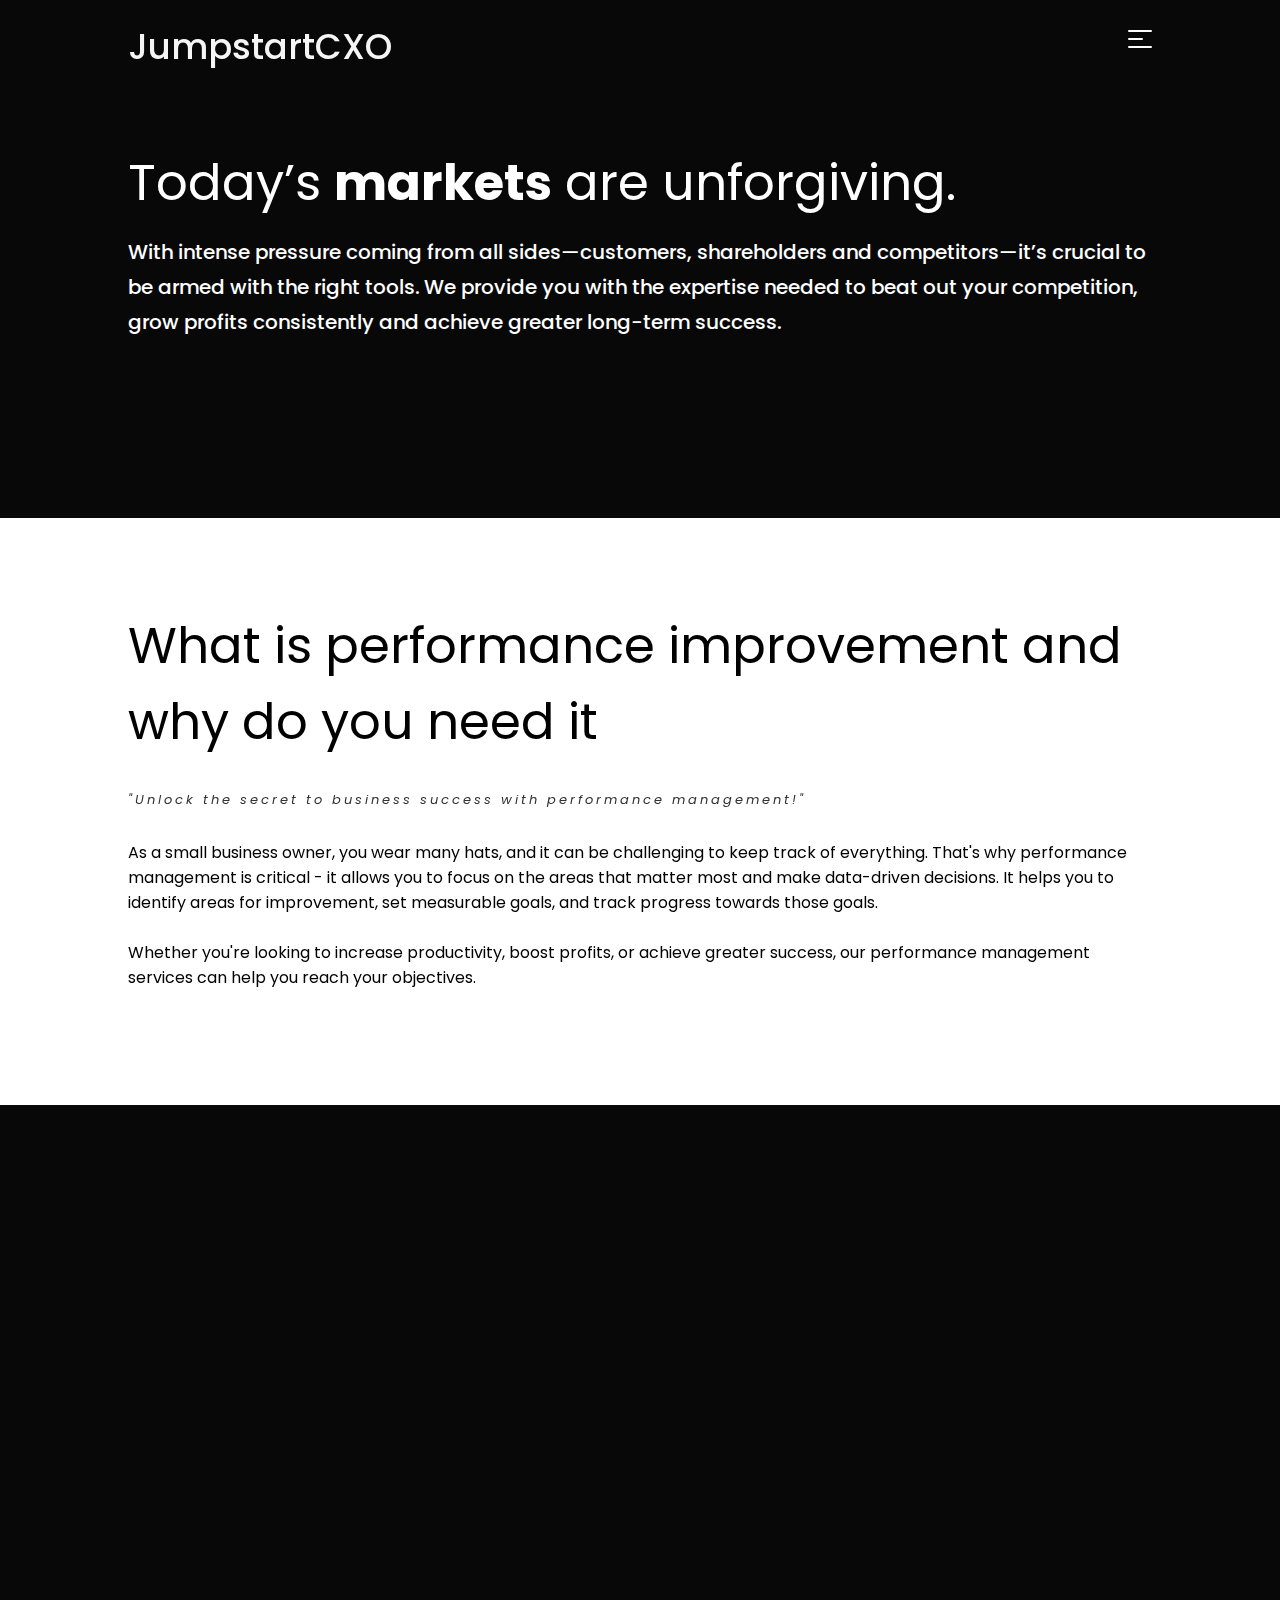
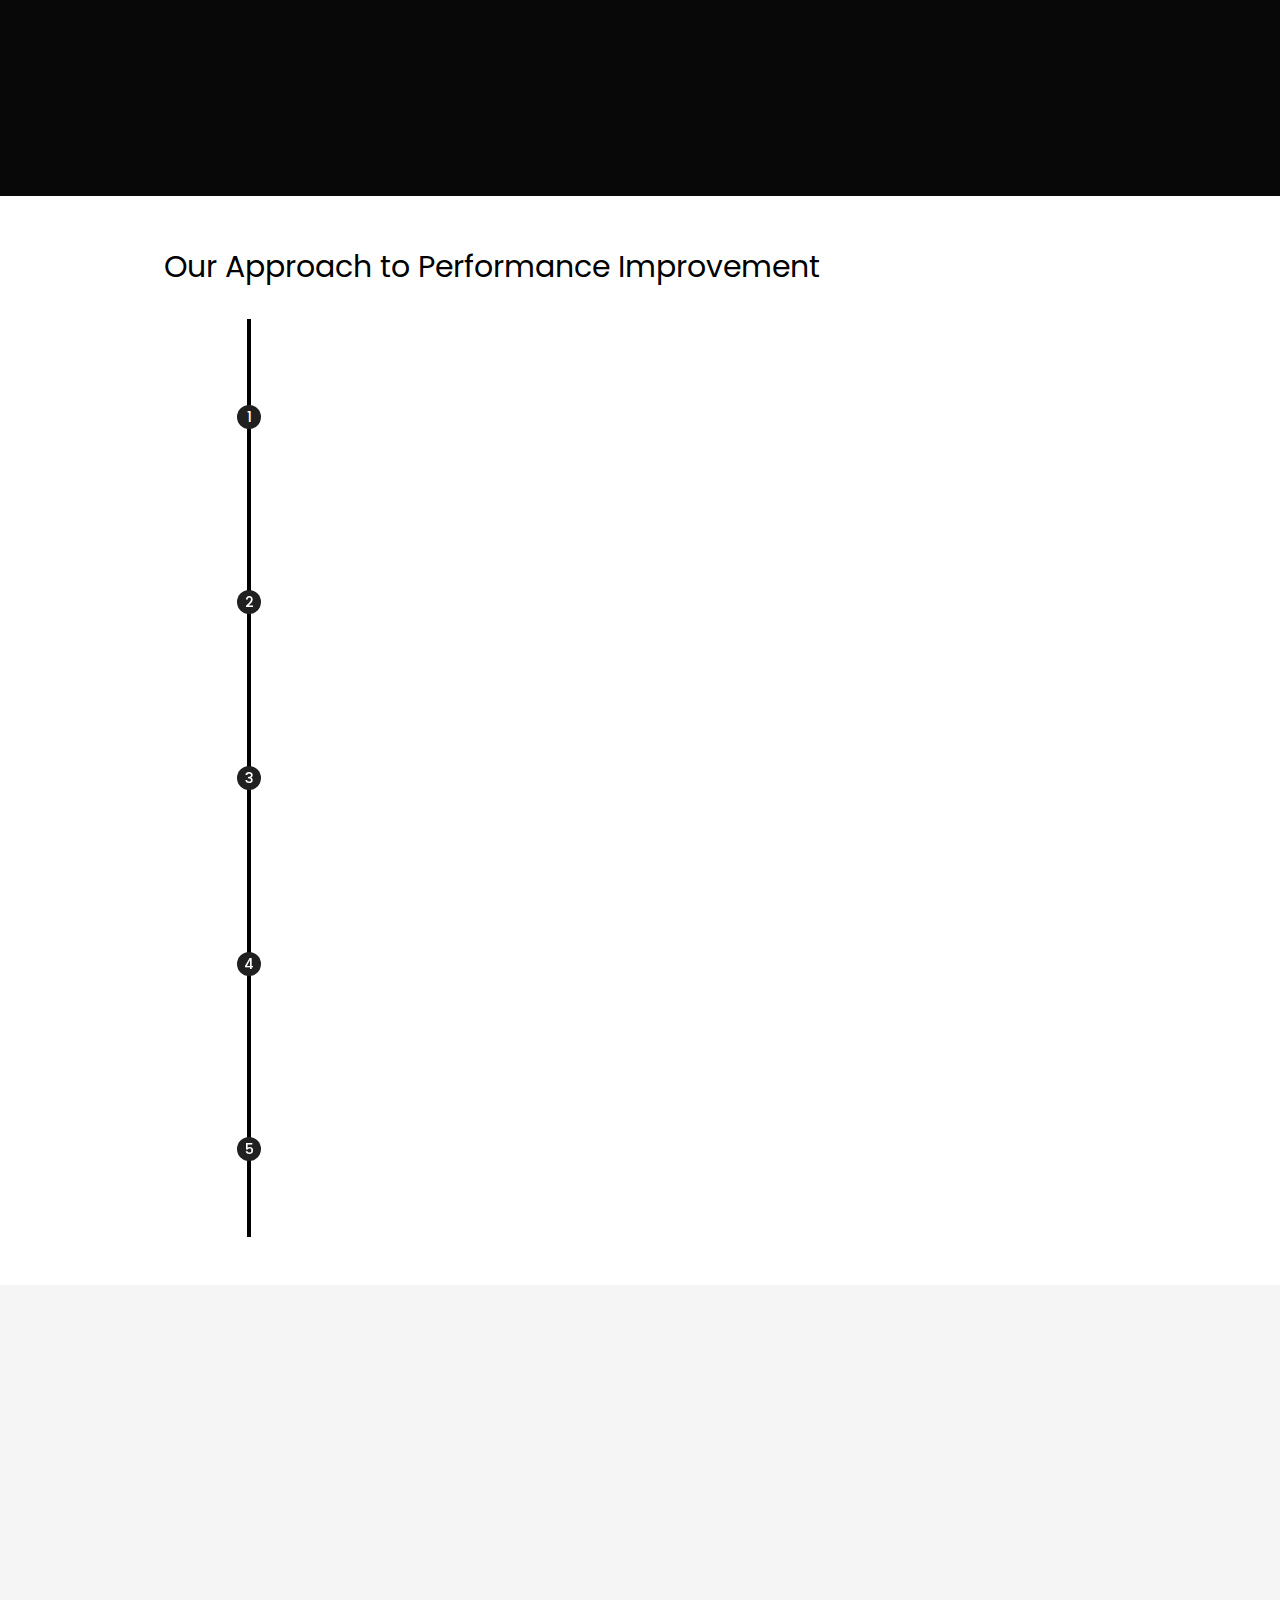
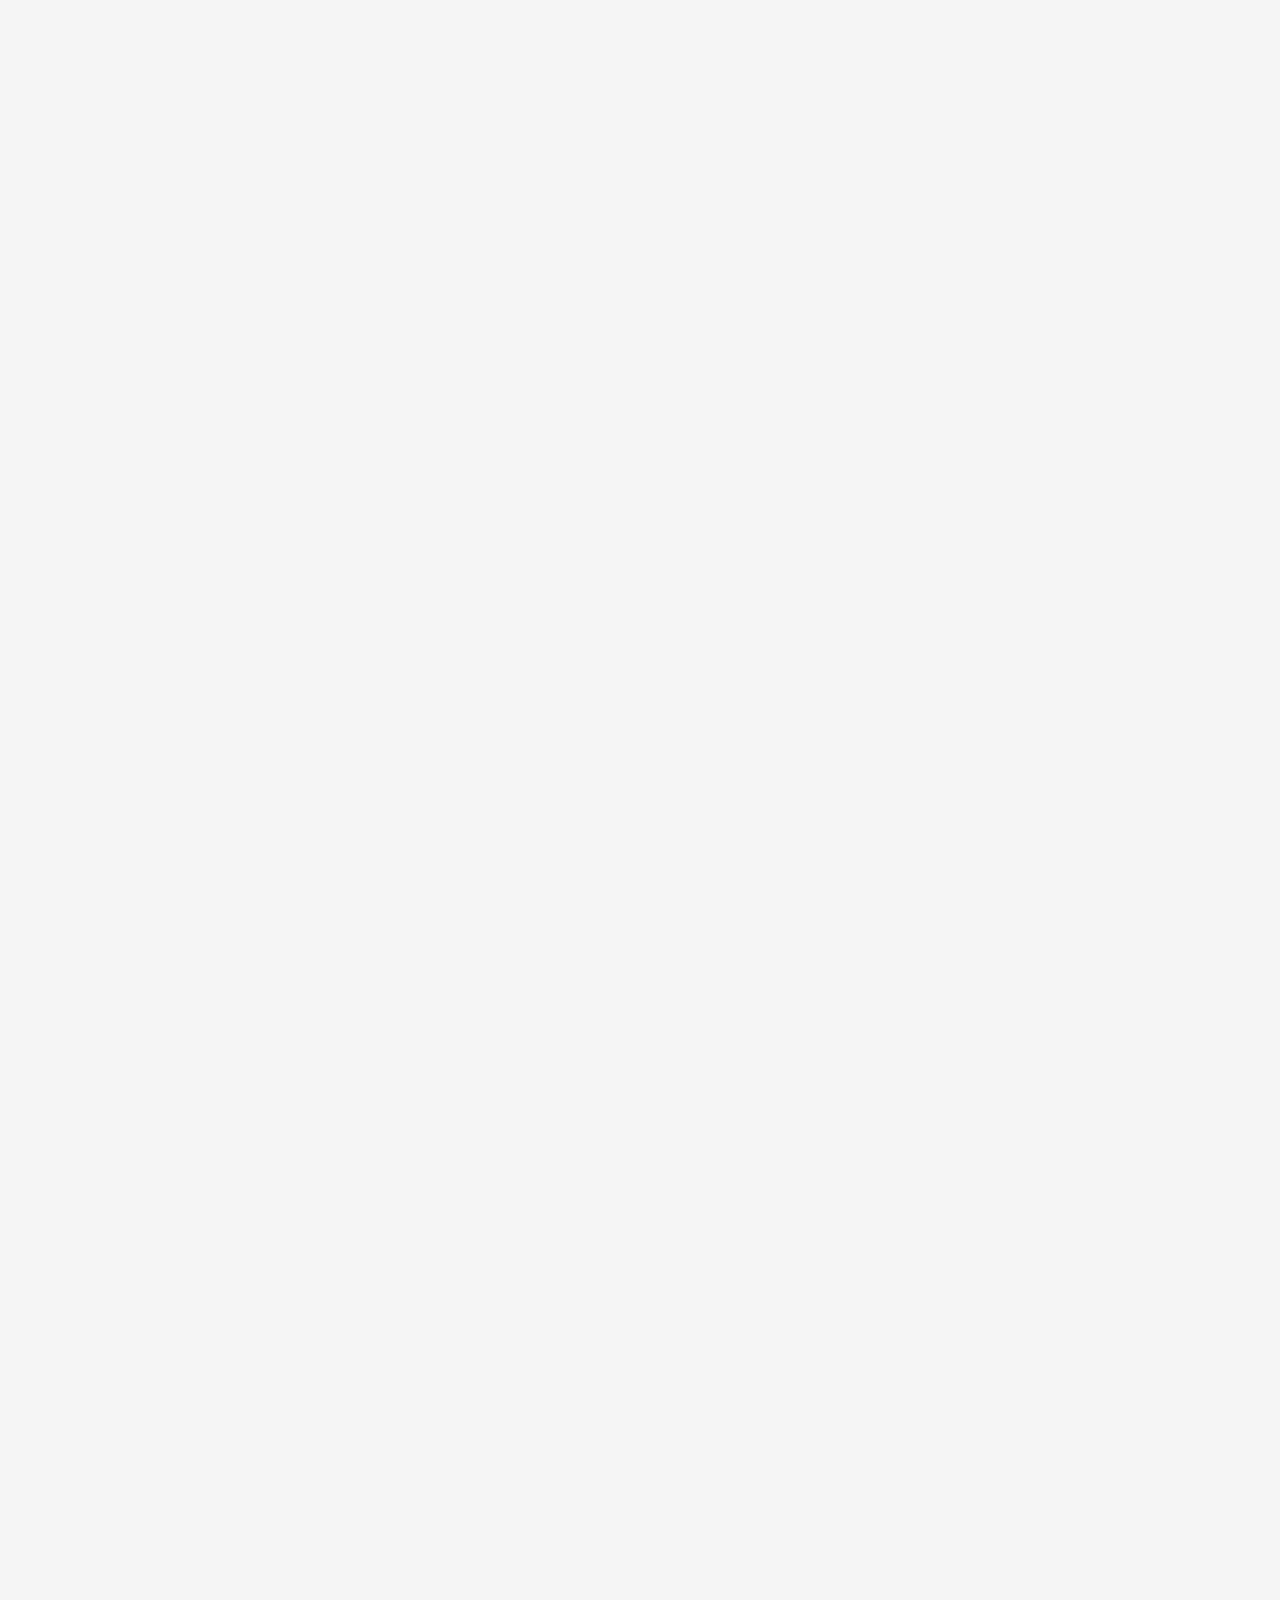
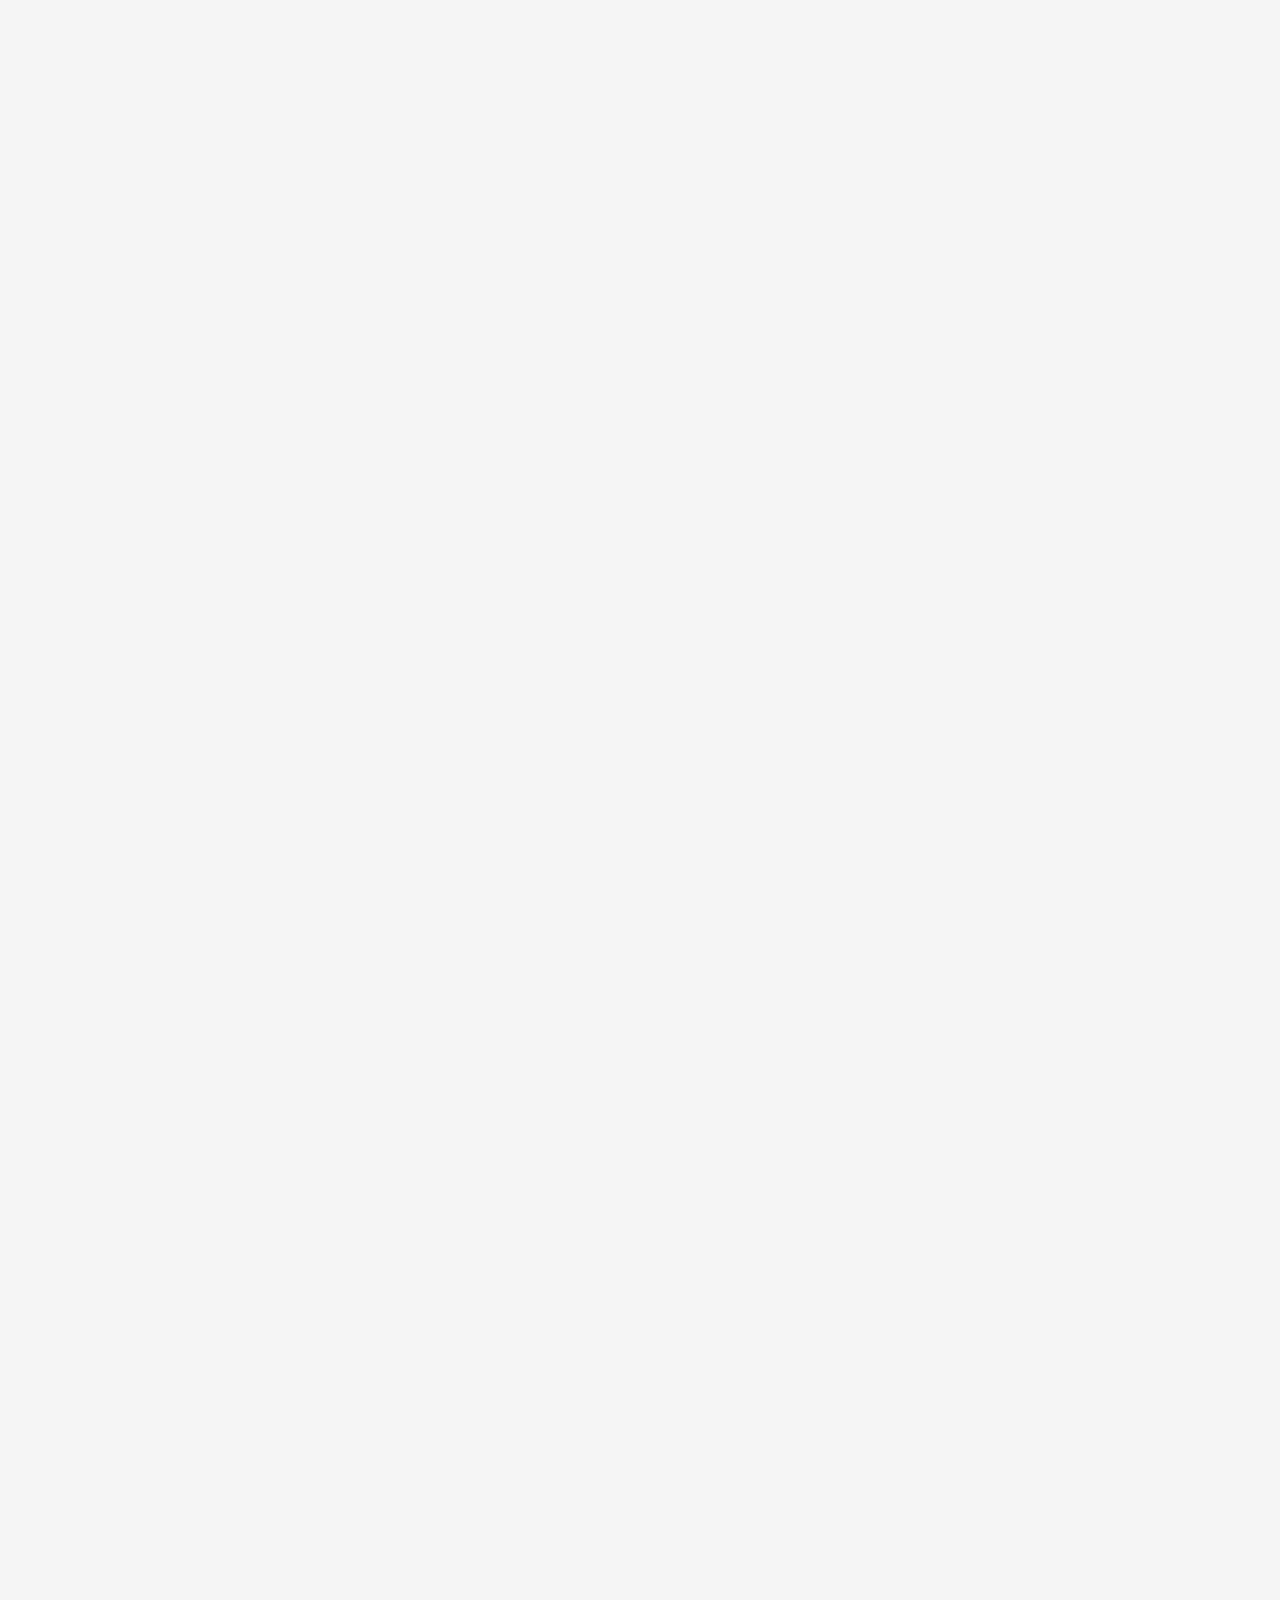
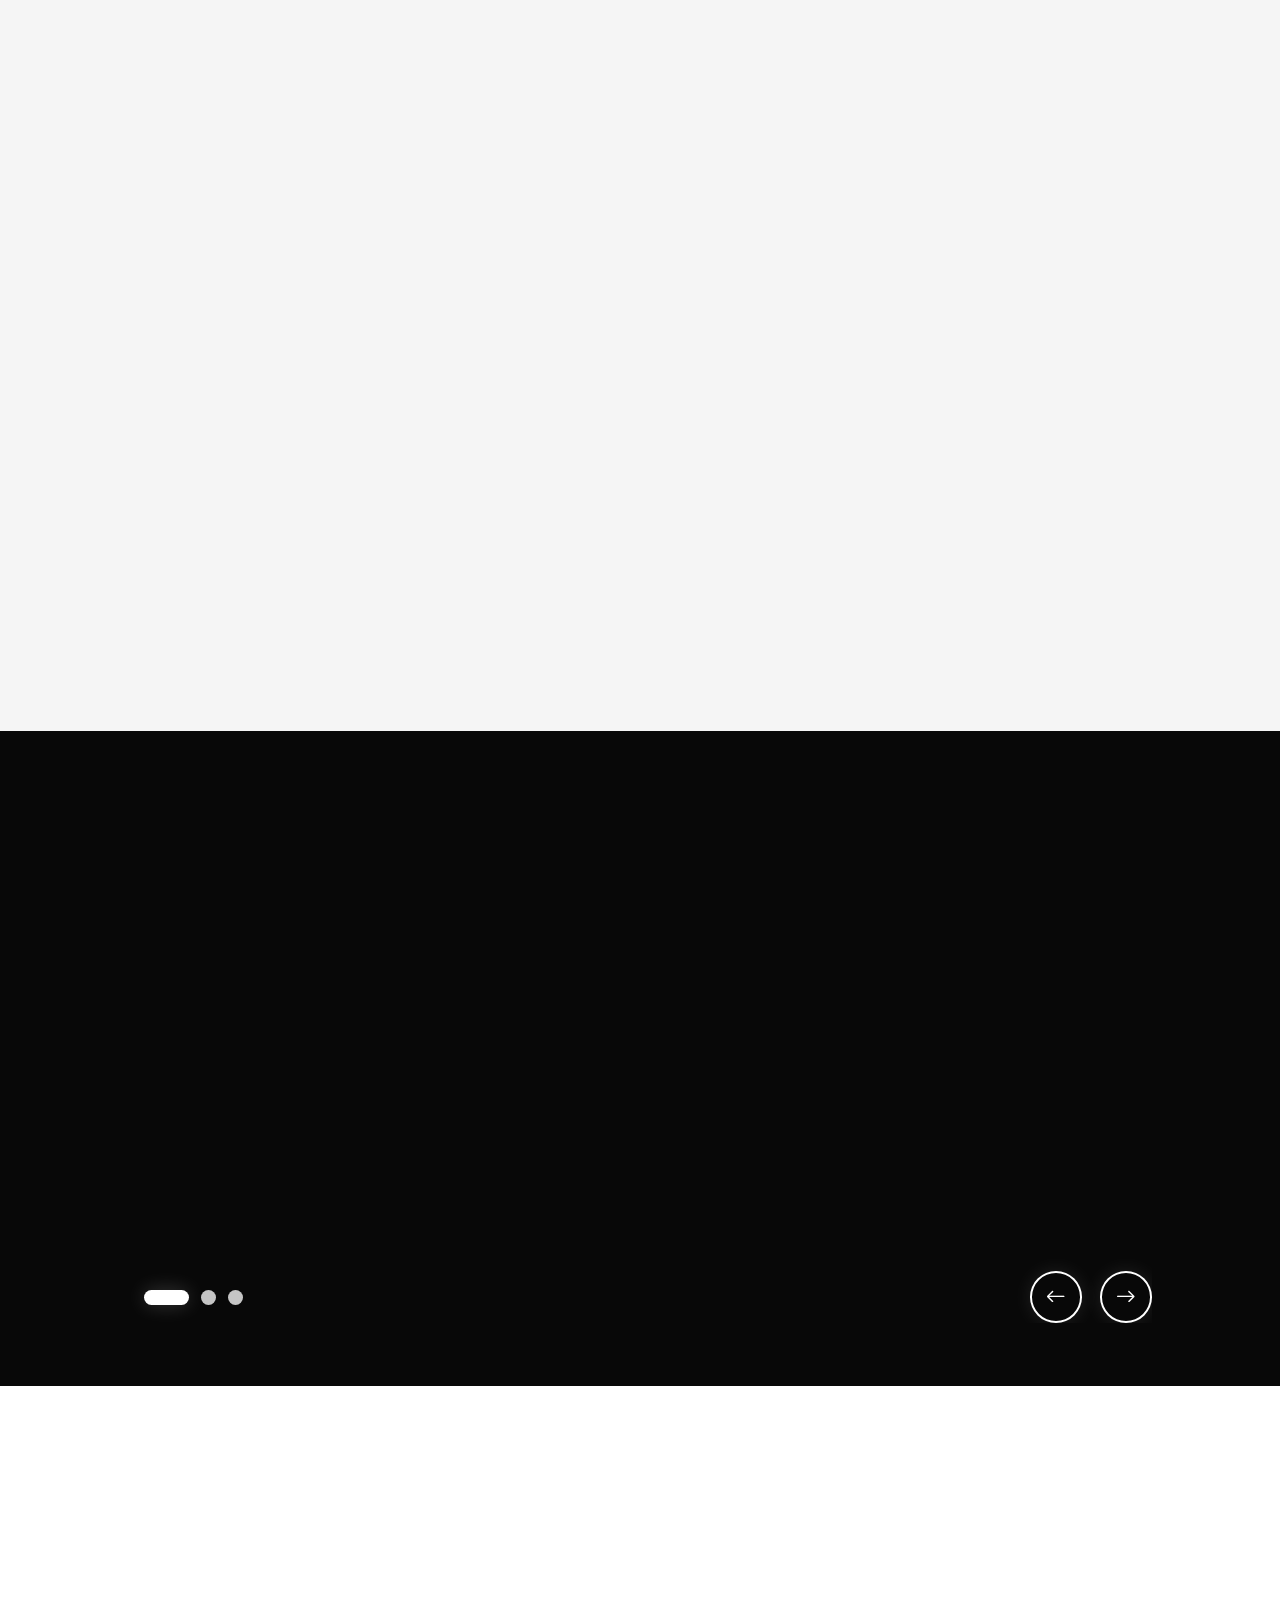
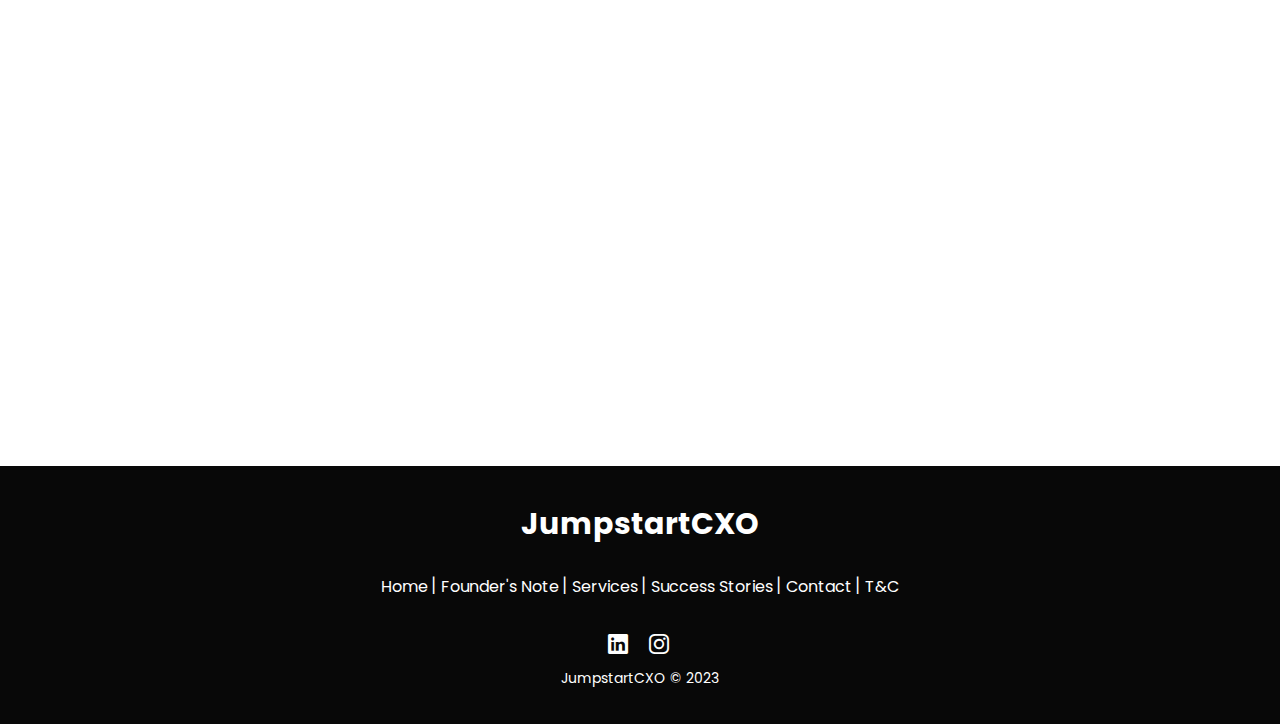
==== commit e9d16412: "Create index.html" ====
--- a/index.html
+++ b/index.html
@@ -370,22 +370,48 @@
     
     
     <section class="our-testimonials">
-        <h1 class="heading" data-aos="fade-up">Testimonials</h1>
+        <h1 class="heading" data-aos="fade-up">Client Testimonials</h1>
         <div class="swiper" style="padding-bottom: 80px"> 
             <div class="swiper-wrapper" > 
-     <div class="swiper-slide" data-aos="fade-up"><p><svg xmlns="http://www.w3.org/2000/svg" width="30" height="30" viewBox="0 0 24 24" style="color: #757575;padding: 7px"><path d="M14.017 21v-7.391c0-5.704 3.731-9.57 8.983-10.609l.995 2.151c-2.432.917-3.995 3.638-3.995 5.849h4v10h-9.983zm-14.017 0v-7.391c0-5.704 3.748-9.57 9-10.609l.996 2.151c-2.433.917-3.996 3.638-3.996 5.849h3.983v10h-9.983z"/></svg>We engaged JumpstartCXO to help us overcome performance roadblocks in our oversees operations in the areas of logistics and go-to market, and they delivered beyond our expectations. Their strategic approach to performance improvement transformed our operations and led to significant gains in productivity and efficiency. Their expert analysis and tailored solutions have helped us streamline our operations, increase efficiency, and boost overall productivity. We now have the systems, processes, and tools in place to drive sustained success and growth. We are grateful for their support and highly recommend JumpstartCXO to any business looking to drive performance improvement.<svg xmlns="http://www.w3.org/2000/svg" width="30" height="30" viewBox="0 0 24 24" style="color: #757575;padding: 7px"><path d="M9.983 3v7.391c0 5.704-3.731 9.57-8.983 10.609l-.995-2.151c2.432-.917 3.995-3.638 3.995-5.849h-4v-10h9.983zm14.017 0v7.391c0 5.704-3.748 9.571-9 10.609l-.996-2.151c2.433-.917 3.996-3.638 3.996-5.849h-3.983v-10h9.983z"/></svg></p>
+     <div class="swiper-slide" data-aos="fade-up">
+         <p><svg xmlns="http://www.w3.org/2000/svg" width="30" height="30" viewBox="0 0 24 24" style="color: #757575;padding: 7px"><path d="M14.017 21v-7.391c0-5.704 3.731-9.57 8.983-10.609l.995 2.151c-2.432.917-3.995 3.638-3.995 5.849h4v10h-9.983zm-14.017 0v-7.391c0-5.704 3.748-9.57 9-10.609l.996 2.151c-2.433.917-3.996 3.638-3.996 5.849h3.983v10h-9.983z"/></svg>
+         idque aliquip solum suscipit facilisi nullam placerat morbi mediocritatem convenire aenean cubilia percipit persequeris autem nunc aenean nunc expetendis indoctum repudiare.<svg xmlns="http://www.w3.org/2000/svg" width="30" height="30" viewBox="0 0 24 24" style="color: #757575;padding: 7px" ><path d="M9.983 3v7.391c0 5.704-3.731 9.57-8.983 10.609l-.995-2.151c2.432-.917 3.995-3.638 3.995-5.849h-4v-10h9.983zm14.017 0v7.391c0 5.704-3.748 9.571-9 10.609l-.996-2.151c2.433-.917 3.996-3.638 3.996-5.849h-3.983v-10h9.983z"/></svg></p>
          <div class="author">
-             <a href="https://www.hytjewelry.com/" style="text-decoration: none; color: #080808">
              <img src="img/avatar.jpg" alt="">
              <div class="name">
                  
                  
                  
-             <span><b>Yash Khinduka</b></span>
+             <span><b>Loreum ispum</b></span>
              <br>
-             <span>Founder, HYT Jewelry </span>
+             <span>loreum ispum dolum</span>
              </div>
-             </a>
+         </div>
+         
+     </div> 
+     <div class="swiper-slide" data-aos="fade-up"><p><svg xmlns="http://www.w3.org/2000/svg" width="30" height="30" viewBox="0 0 24 24" style="color: #757575;padding: 7px"><path d="M14.017 21v-7.391c0-5.704 3.731-9.57 8.983-10.609l.995 2.151c-2.432.917-3.995 3.638-3.995 5.849h4v10h-9.983zm-14.017 0v-7.391c0-5.704 3.748-9.57 9-10.609l.996 2.151c-2.433.917-3.996 3.638-3.996 5.849h3.983v10h-9.983z"/></svg>idque aliquip solum suscipit facilisi nullam placerat morbi mediocritatem convenire aenean cubilia percipit persequeris autem nunc aenean nunc expetendis indoctum repudiare.<svg xmlns="http://www.w3.org/2000/svg" width="30" height="30" viewBox="0 0 24 24" style="color: #757575;padding: 7px"><path d="M9.983 3v7.391c0 5.704-3.731 9.57-8.983 10.609l-.995-2.151c2.432-.917 3.995-3.638 3.995-5.849h-4v-10h9.983zm14.017 0v7.391c0 5.704-3.748 9.571-9 10.609l-.996-2.151c2.433-.917 3.996-3.638 3.996-5.849h-3.983v-10h9.983z"/></svg></p>
+         <div class="author">
+             <img src="img/avatar.jpg" alt="">
+             <div class="name">
+                 
+                 
+                 
+             <span><b>Loreum ispum</b></span>
+             <br>
+             <span>loreum ispum dolum</span>
+             </div>
+         </div></div> 
+     <div class="swiper-slide" data-aos="fade-up"><p><svg xmlns="http://www.w3.org/2000/svg" width="30" height="30" viewBox="0 0 24 24" style="color: #757575;padding: 7px"><path d="M14.017 21v-7.391c0-5.704 3.731-9.57 8.983-10.609l.995 2.151c-2.432.917-3.995 3.638-3.995 5.849h4v10h-9.983zm-14.017 0v-7.391c0-5.704 3.748-9.57 9-10.609l.996 2.151c-2.433.917-3.996 3.638-3.996 5.849h3.983v10h-9.983z"/></svg>idque aliquip solum suscipit facilisi nullam placerat morbi mediocritatem convenire aenean cubilia percipit persequeris autem nunc aenean nunc expetendis indoctum repudiare.<svg xmlns="http://www.w3.org/2000/svg" width="30" height="30" viewBox="0 0 24 24" style="color: #757575;padding: 7px"><path d="M9.983 3v7.391c0 5.704-3.731 9.57-8.983 10.609l-.995-2.151c2.432-.917 3.995-3.638 3.995-5.849h-4v-10h9.983zm14.017 0v7.391c0 5.704-3.748 9.571-9 10.609l-.996-2.151c2.433-.917 3.996-3.638 3.996-5.849h-3.983v-10h9.983z"/></svg></p>
+         <div class="author">
+             <img src="img/avatar.jpg" alt="">
+             <div class="name">
+                 
+                 
+                 
+             <span><b>Loreum ispum</b></span>
+             <br>
+             <span>loreum ispum dolum</span>
+             </div>
          </div></div>  
      
      </div> 
@@ -493,7 +519,7 @@
             spaceBetween: 20,
           },
           900: {
-            slidesPerView: 1,
+            slidesPerView: 2,
             spaceBetween: 70,
           },
         },
